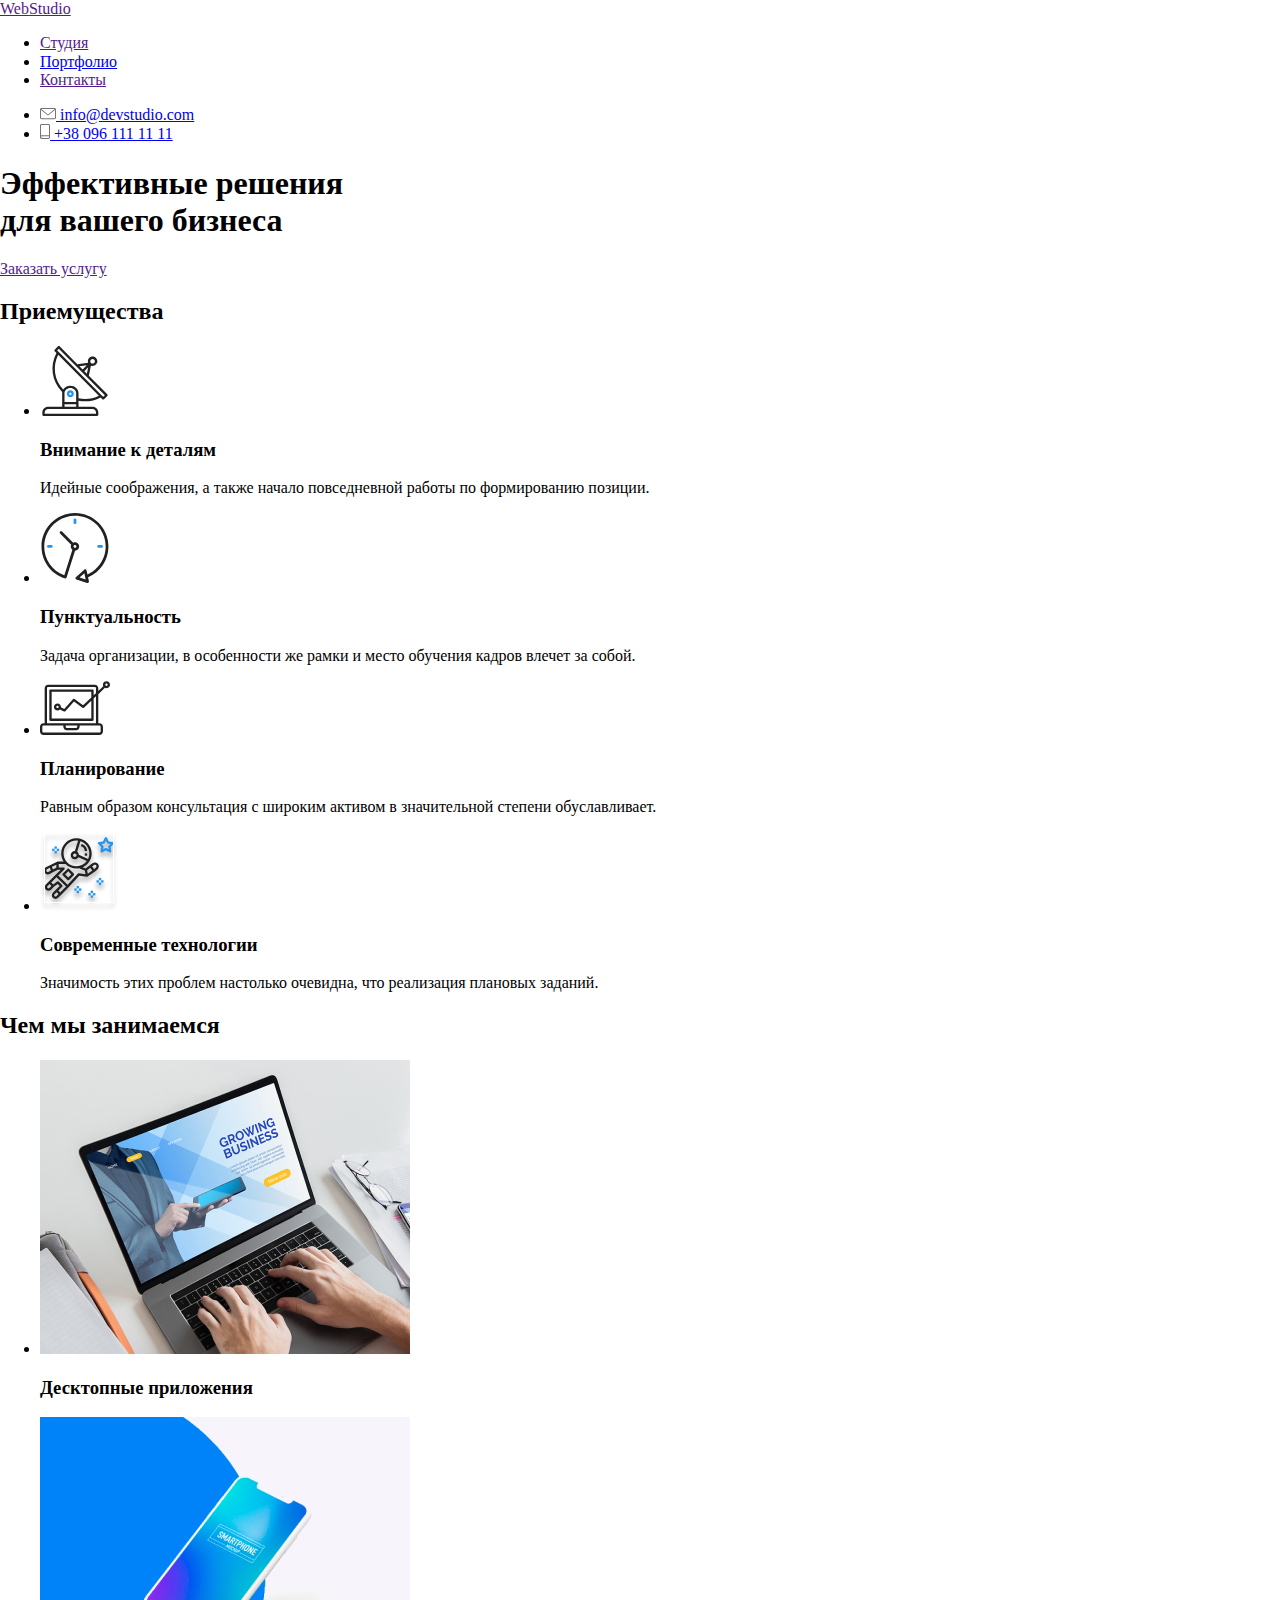
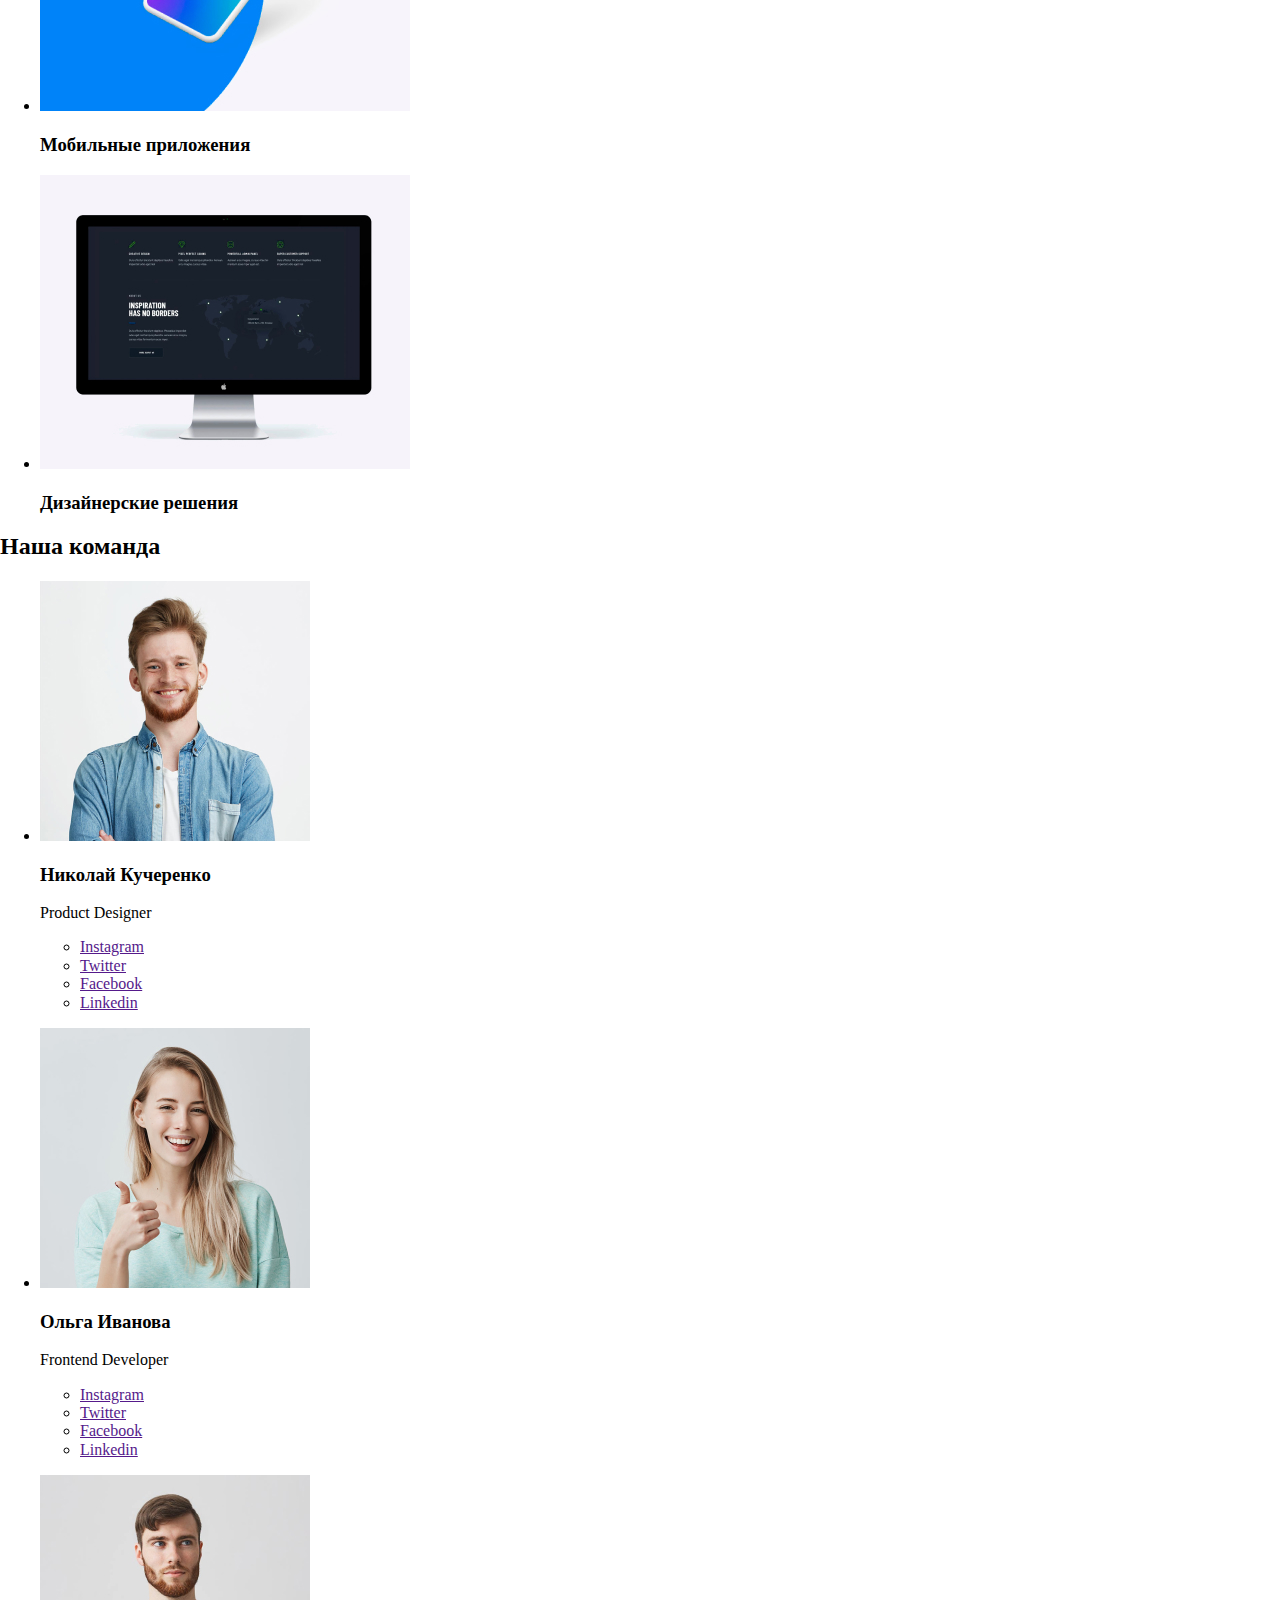
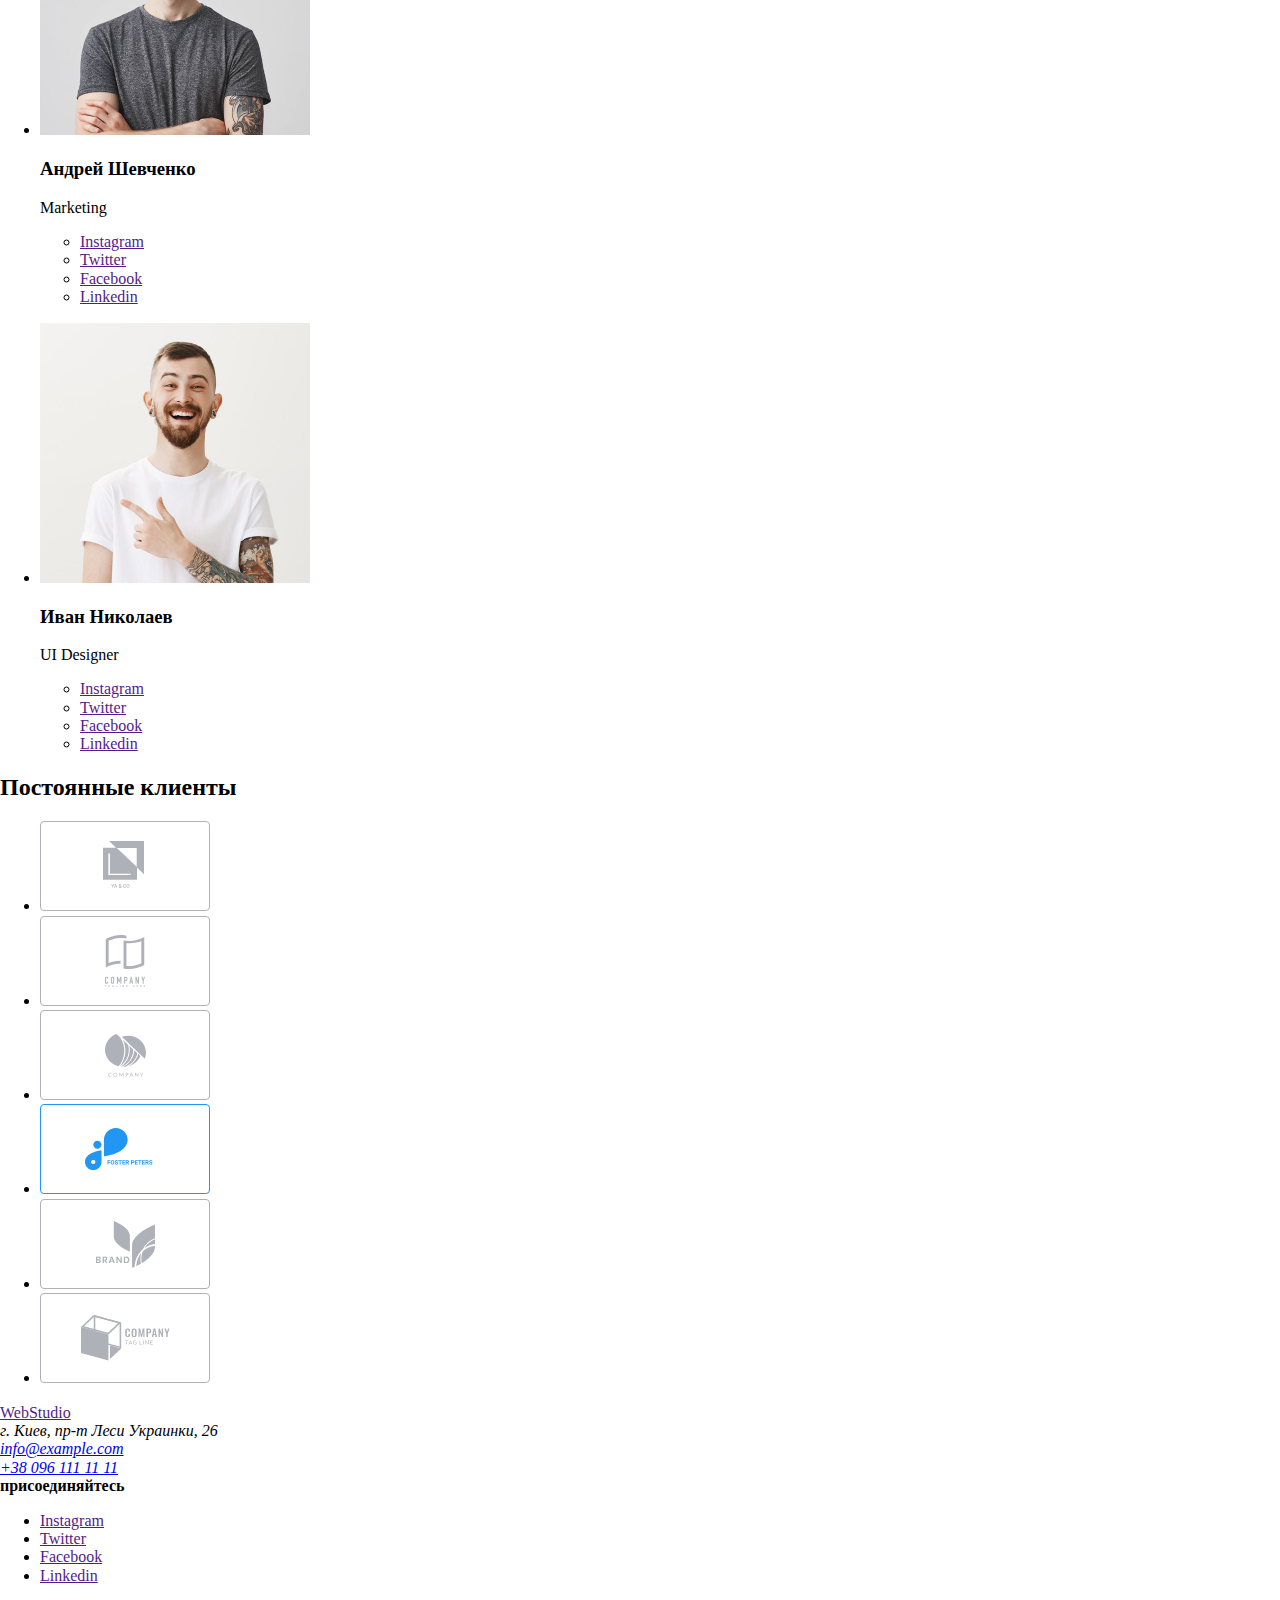
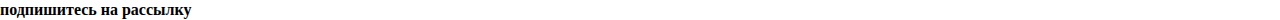
==== index.html @ ff3a62cb "added color text to site" ====
<!DOCTYPE html>
<html lang="ru">
  <head>
    <meta charset="UTF-8" />
    <meta name="viewport" content="width=device-width, initial-scale=1.0" />
    <title>Web Studio</title>
    <link rel="stylesheet" href="normalize.css" />
    <link rel="stylesheet" href="./css/style.css" />
  </head>
  <body>
    <!--hat-->
    <header>
      <nav>
        <a href="" class="logo link"
          ><span class="accent-logo">Web</span>Studio</a
        >
        <ul class="site-nav list">
          <li><a href="" class="link">Студия</a></li>
          <li><a href="./portfolio.html" class="link">Портфолио</a></li>
          <li><a href="" class="link">Контакты</a></li>
        </ul>
      </nav>
      <ul class="contacts list">
        <li>
          <a href="mailto:info@devstudio.com" class="link">
            <img src="./images/letter_grey.svg" alt="" /> info@devstudio.com
          </a>
        </li>
        <li>
          <a href="tel:+38-096-111-11-11" class="link">
            <img src="./images/tel_grey.svg" alt="" /> +38 096 111 11 11
          </a>
        </li>
      </ul>
    </header>
    <main>
      <!--hero-->
      <section>
        <h1>
          Эффективные решения <br />
          для вашего бизнеса
        </h1>
        <a href="">Заказать услугу</a>
      </section>
      <!--advantage-->
      <section class="section">
        <h2>Приемущества</h2>
        <ul class="advantage list">
          <li>
            <img src="./images/antenna.svg" alt="антена" />
            <h3 class="title">Внимание к деталям</h3>
            <p>
              Идейные соображения, а также начало повседневной работы по
              формированию позиции.
            </p>
          </li>
          <li>
            <img src="./images/clock.svg" alt="часы" />
            <h3 class="title">Пунктуальность</h3>
            <p>
              Задача организации, в особенности же рамки и место обучения кадров
              влечет за собой.
            </p>
          </li>
          <li>
            <img src="./images/diagram.svg" alt="диаграма" />
            <h3 class="title">Планирование</h3>
            <p>
              Равным образом консультация с широким активом в значительной
              степени обуславливает.
            </p>
          </li>
          <li>
            <img src="./images/astronaut.svg" alt="астронавт" />
            <h3 class="title">Современные технологии</h3>
            <p>
              Значимость этих проблем настолько очевидна, что реализация
              плановых заданий.
            </p>
          </li>
        </ul>
      </section>
      <!--services-->
      <section class="section">
        <h2 class="section-title">Чем мы занимаемся</h2>
        <ul class="services list">
          <li>
            <img
              src="./images/desktop_applications.jpg"
              alt="desktop applications"
              width="370"
            />
            <h3 class="title">Десктопные приложения</h3>
          </li>
          <li>
            <img
              src="./images/Mobile_applications.jpg"
              alt="mobile applications"
              width="370"
            />
            <h3 class="title">Мобильные приложения</h3>
          </li>
          <li>
            <img
              src="./images/Design_solutions.jpg"
              alt="design solutions"
              width="370"
            />
            <h3 class="title">Дизайнерские решения</h3>
          </li>
        </ul>
      </section>
      <!--our team-->
      <section class="seclion team">
        <h2 class="section-title">Наша команда</h2>
        <ul class="content list">
          <li>
            <img
              src="./images/Nikolay_Kucherenko.jpg"
              alt="Николай Кучеренко"
            />
            <h3 class="section-title">Николай Кучеренко</h3>
            <p>Product Designer</p>
            <ul>
              <li>
                <a href="" aria-label="Ссылка на Instagram ">Instagram</a>
              </li>
              <li><a href="" aria-label="Ссылка на Twitter ">Twitter</a></li>
              <li><a href="" aria-label="Ссылка на Facebook ">Facebook</a></li>
              <li><a href="" aria-label="Ссылка на Linkedin ">Linkedin</a></li>
            </ul>
          </li>
        </ul>
        <ul class="content list">
          <li>
            <img src="./images/Olga_Ivanova.jpg" alt="Ольга Иванова" />
            <h3 class="section-title">Ольга Иванова</h3>
            <p>Frontend Developer</p>
            <ul>
              <li>
                <a href="" aria-label="Ссылка на Instagram ">Instagram</a>
              </li>
              <li><a href="" aria-label="Ссылка на Twitter ">Twitter</a></li>
              <li><a href="" aria-label="Ссылка на Facebook ">Facebook</a></li>
              <li><a href="" aria-label="Ссылка на Linkedin ">Linkedin</a></li>
            </ul>
          </li>
        </ul>
        <ul class="content list">
          <li>
            <img src="./images/Andrey_Shevchenko.jpg" alt="Андрей Шевченко" />
            <h3 class="section-title">Андрей Шевченко</h3>
            <p>Marketing</p>
            <ul>
              <li>
                <a href="" aria-label="Ссылка на Instagram ">Instagram</a>
              </li>
              <li><a href="" aria-label="Ссылка на Twitter ">Twitter</a></li>
              <li><a href="" aria-label="Ссылка на Facebook ">Facebook</a></li>
              <li><a href="" aria-label="Ссылка на Linkedin ">Linkedin</a></li>
            </ul>
          </li>
        </ul>
        <ul class="content list">
          <li>
            <img src="./images/Ivan_Nikolaev.jpg" alt="Иван Николаев" />
            <h3 class="section-title">Иван Николаев</h3>
            <p>UI Designer</p>
            <ul>
              <li>
                <a href="" aria-label="Ссылка на Instagram ">Instagram</a>
              </li>
              <li><a href="" aria-label="Ссылка на Twitter ">Twitter</a></li>
              <li><a href="" aria-label="Ссылка на Facebook ">Facebook</a></li>
              <li><a href="" aria-label="Ссылка на Linkedin ">Linkedin</a></li>
            </ul>
          </li>
        </ul>
      </section>
      <!--customers-->
      <section>
        <h2 class="section-title">Постоянные клиенты</h2>
        <ul class="list">
          <li>
            <a href=""><img src="./images/Client_1.svg" alt="клиент 1" /></a>
          </li>
          <li>
            <a href=""><img src="./images/Client_2.svg" alt="клиент 2" /></a>
          </li>
          <li>
            <a href=""><img src="./images/Client_3.svg" alt="клиент 3" /></a>
          </li>
          <li>
            <a href=""><img src="./images/Client_4.svg" alt="клиент 4" /></a>
          </li>
          <li>
            <a href=""><img src="./images/Client_5.svg" alt="клиент 5" /></a>
          </li>
          <li>
            <a href=""><img src="./images/Client_6.svg" alt="клиент 6" /></a>
          </li>
        </ul>
      </section>
    </main>
    <!--footer-->
    <footer>
      <div>
        <a href="" class="logo-fuoter link"
          ><span class="accent-logo">Web</span>Studio</a
        >
        <address>
          г. Киев, пр-т Леси Украинки, 26 <br />
          <a href="mailto:info@example.com" class="address link"
            >info@example.com</a
          >
          <br />
          <a href="tel:+38-096-111-11-11" class="address link"
            >+38 096 111 11 11</a
          >
        </address>
      </div>
      <div>
        <b class="title">присоединяйтесь</b>
        <ul>
          <li><a href="" aria-label="Ссылка на Instagram ">Instagram</a></li>
          <li><a href="" aria-label="Ссылка на Twitter ">Twitter</a></li>
          <li><a href="" aria-label="Ссылка на Facebook ">Facebook</a></li>
          <li><a href="" aria-label="Ссылка на Linkedin ">Linkedin</a></li>
        </ul>
      </div>
      <div>
        <b class="title">подпишитесь на рассылку</b>
      </div>
    </footer>
  </body>
</html>
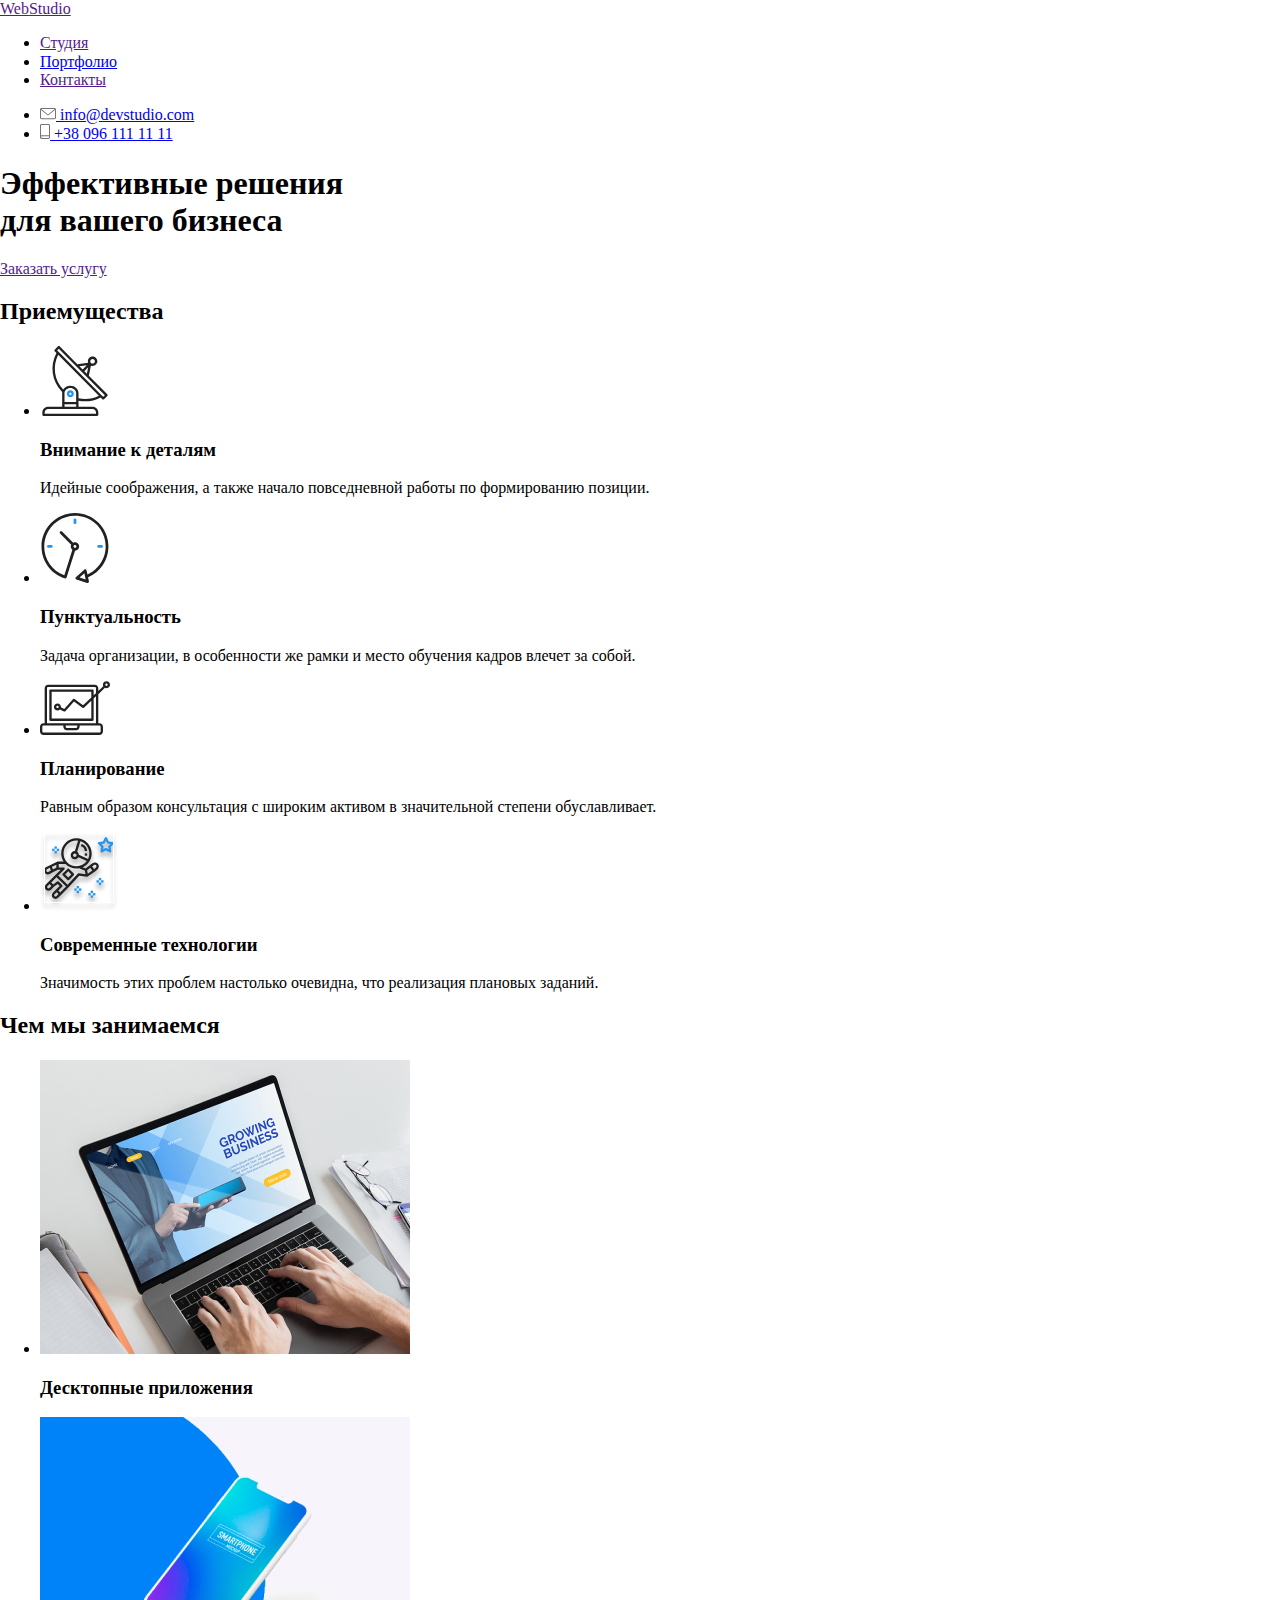
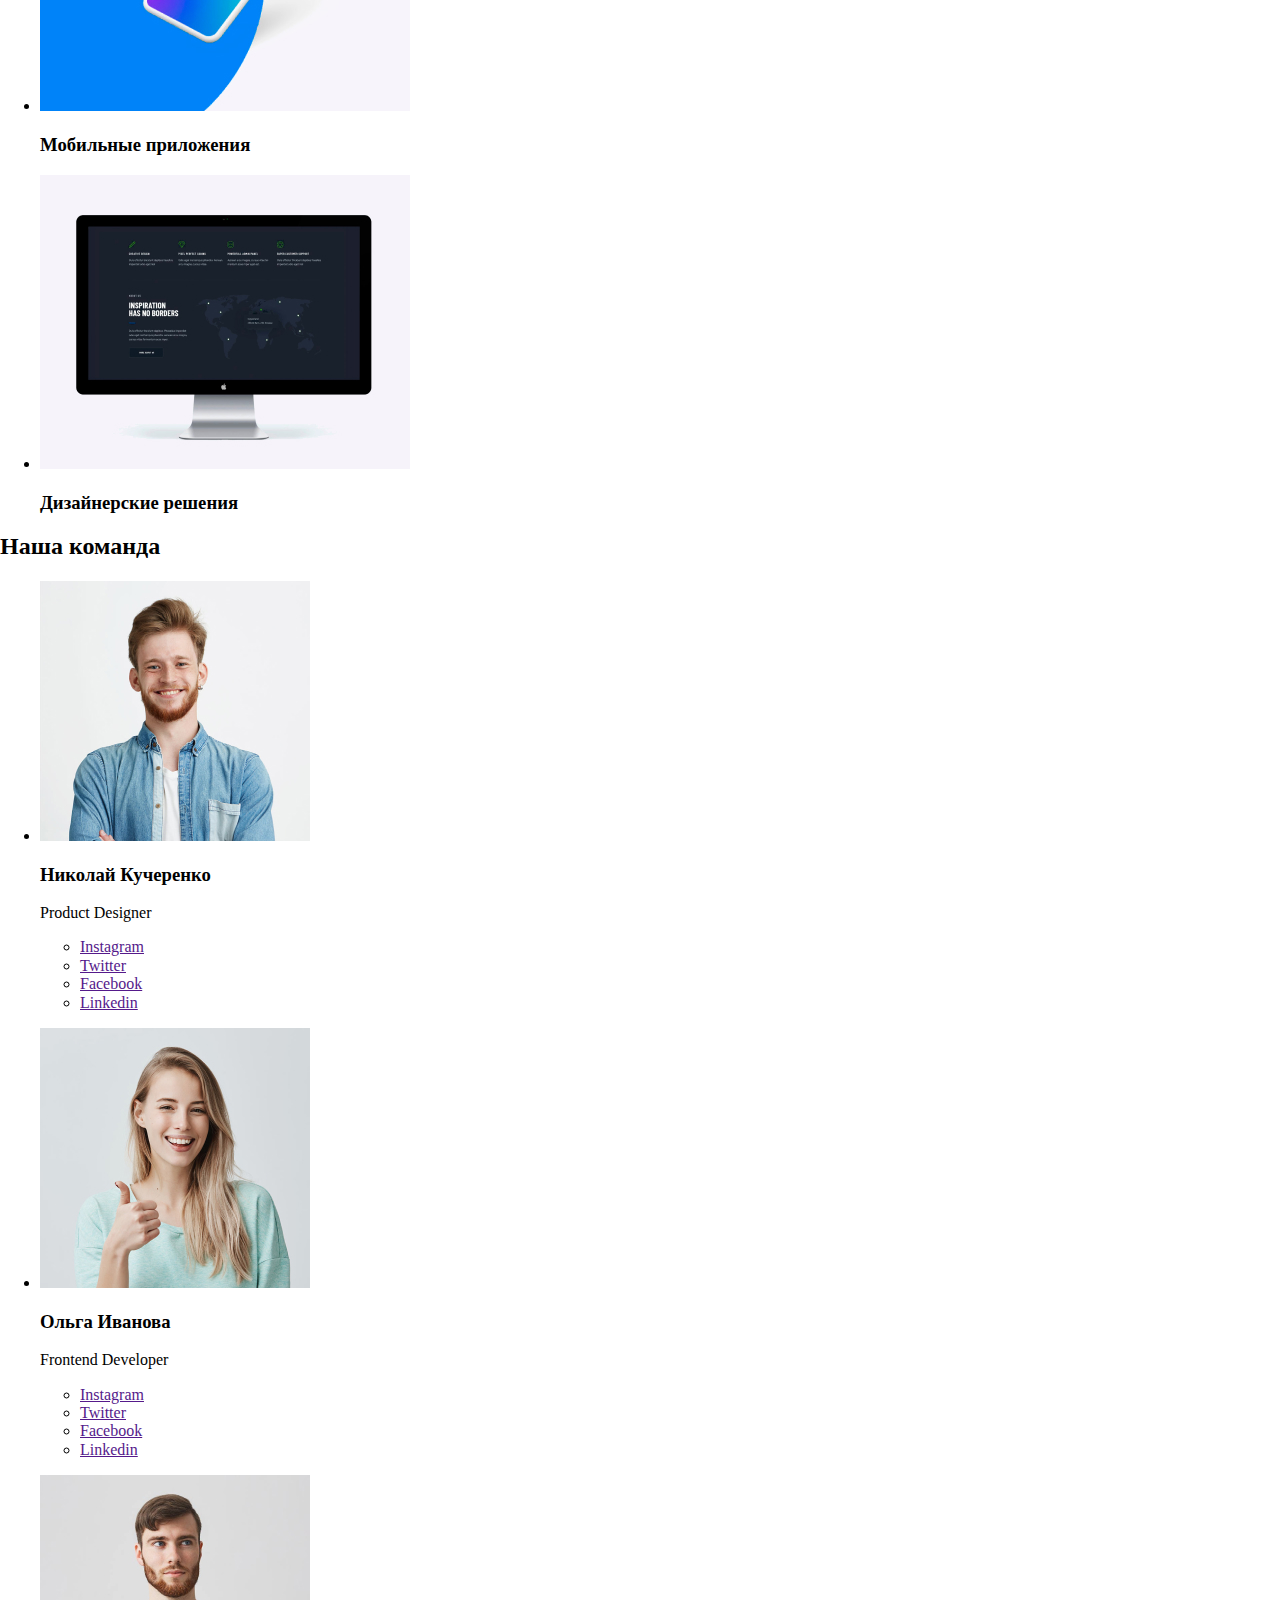
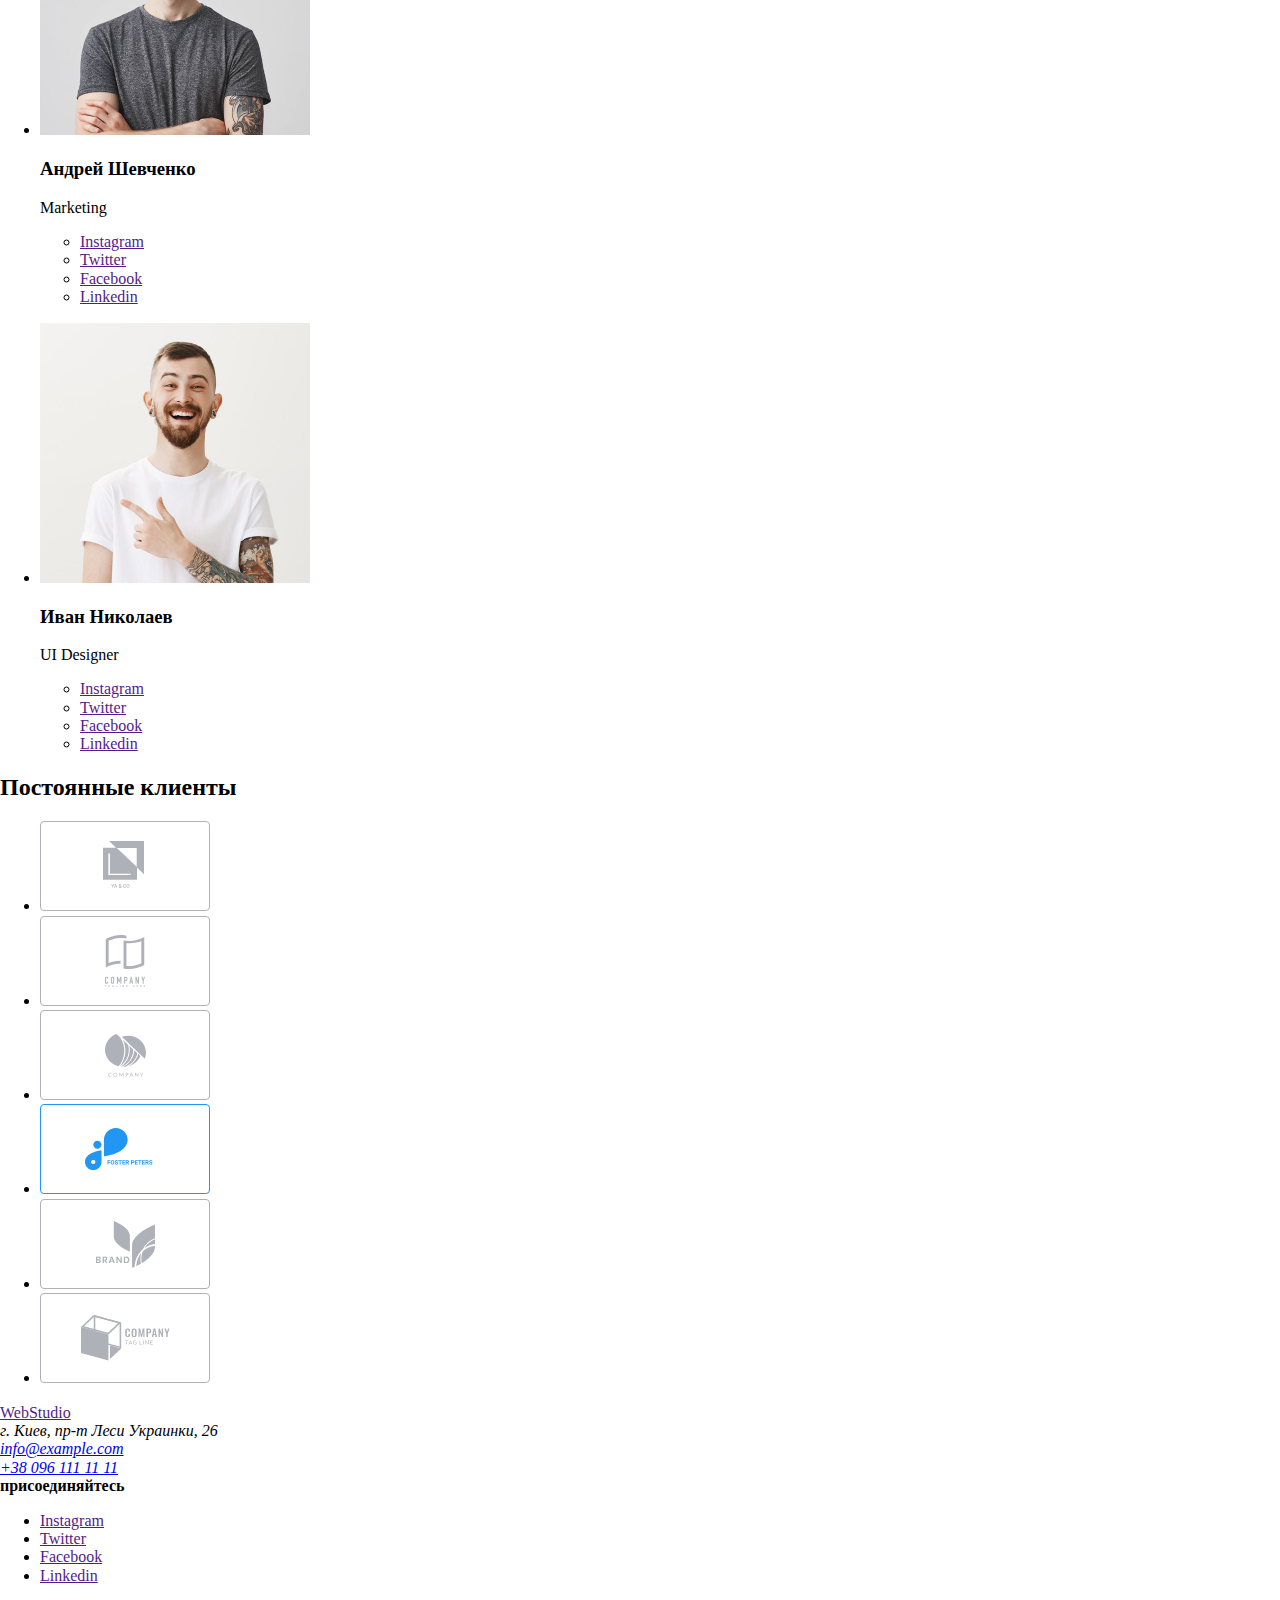
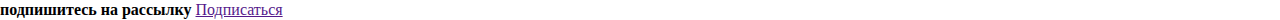
==== commit 891f2ae3: "connected fonts, styling hero, added style of button" ====
--- a/index.html
+++ b/index.html
@@ -4,6 +4,10 @@
     <meta charset="UTF-8" />
     <meta name="viewport" content="width=device-width, initial-scale=1.0" />
     <title>Web Studio</title>
+    <link
+      href="https://fonts.googleapis.com/css2?family=Raleway:wght@700&family=Roboto:wght@400;500;700&display=swap"
+      rel="stylesheet"
+    />
     <link rel="stylesheet" href="normalize.css" />
     <link rel="stylesheet" href="./css/style.css" />
   </head>
@@ -35,12 +39,12 @@
     </header>
     <main>
       <!--hero-->
-      <section>
-        <h1>
+      <section class="section hero">
+        <h1 class="section-title">
           Эффективные решения <br />
           для вашего бизнеса
         </h1>
-        <a href="">Заказать услугу</a>
+        <a href="" class="button">Заказать услугу</a>
       </section>
       <!--advantage-->
       <section class="section">
@@ -205,7 +209,7 @@
     <!--footer-->
     <footer>
       <div>
-        <a href="" class="logo-fuoter link"
+        <a href="" class="logo link"
           ><span class="accent-logo">Web</span>Studio</a
         >
         <address>
@@ -230,6 +234,7 @@
       </div>
       <div>
         <b class="title">подпишитесь на рассылку</b>
+        <a href="" class="button">Подписаться</a>
       </div>
     </footer>
   </body>
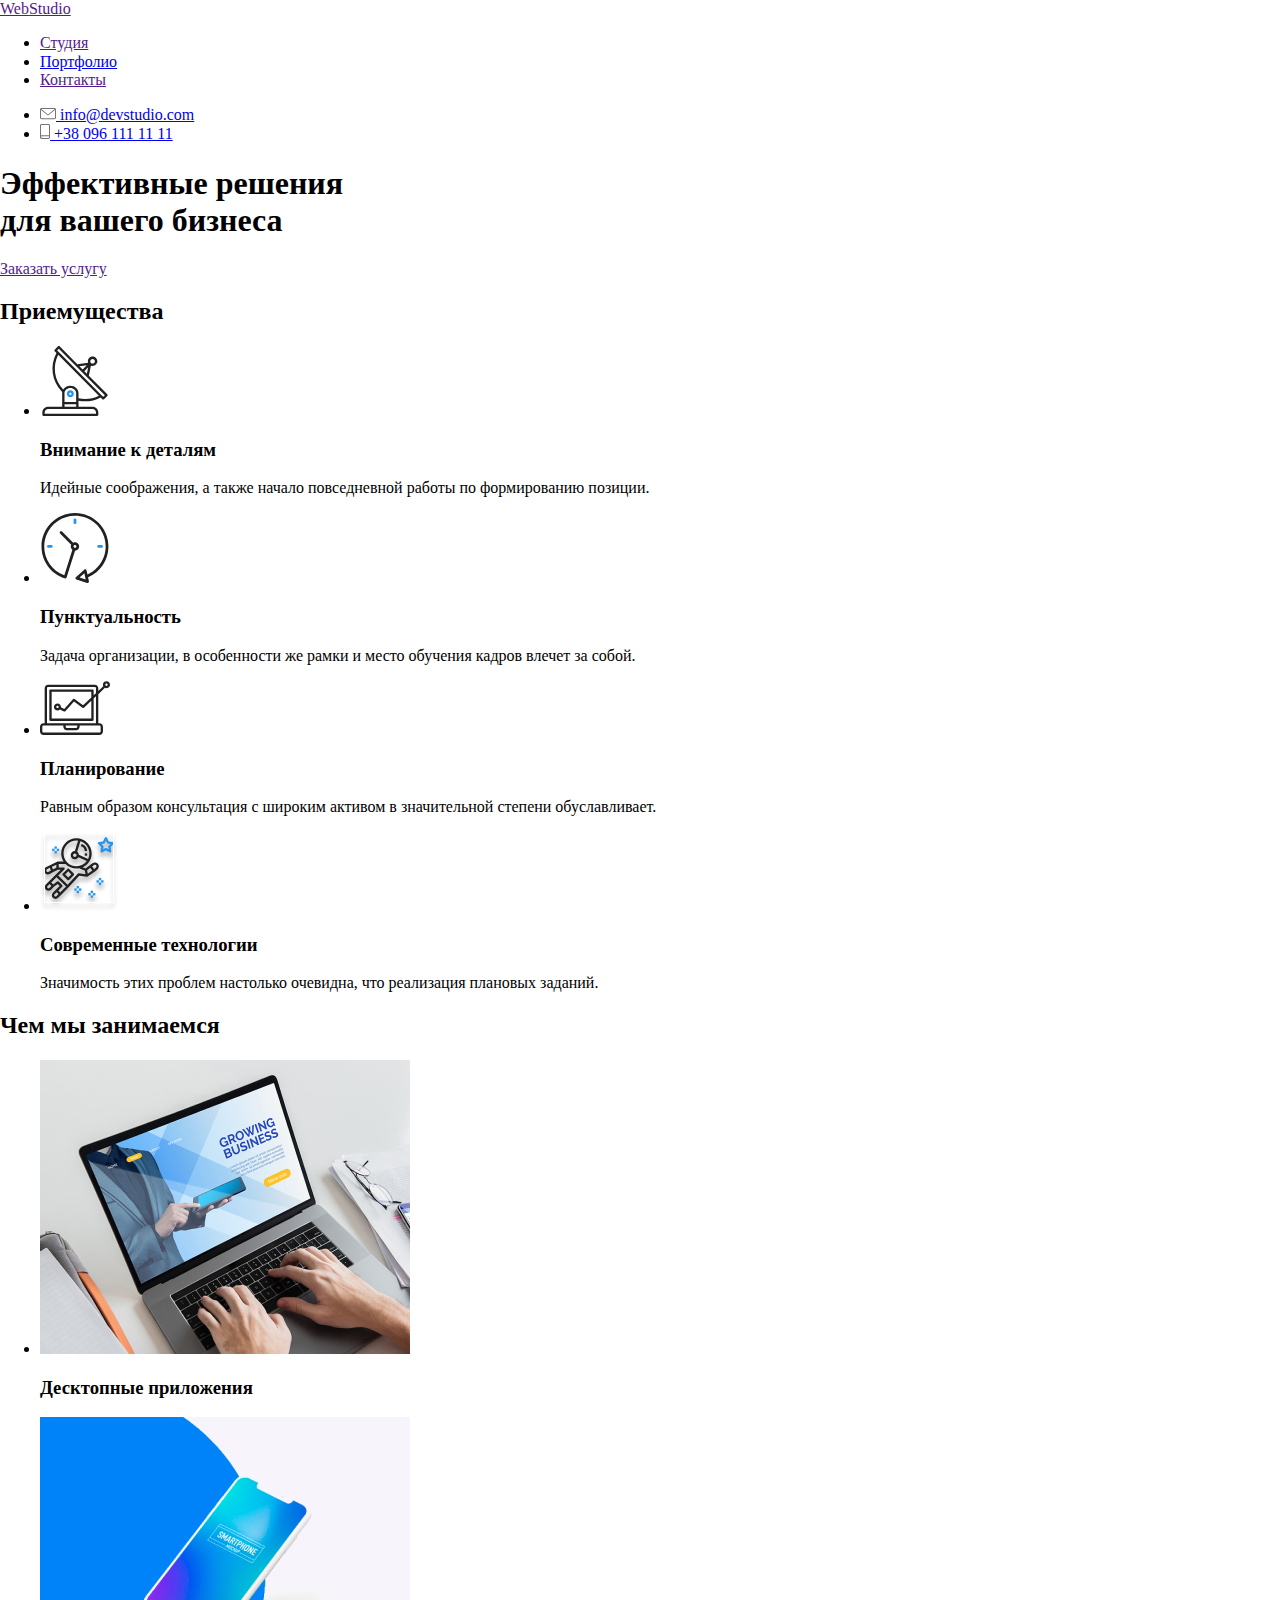
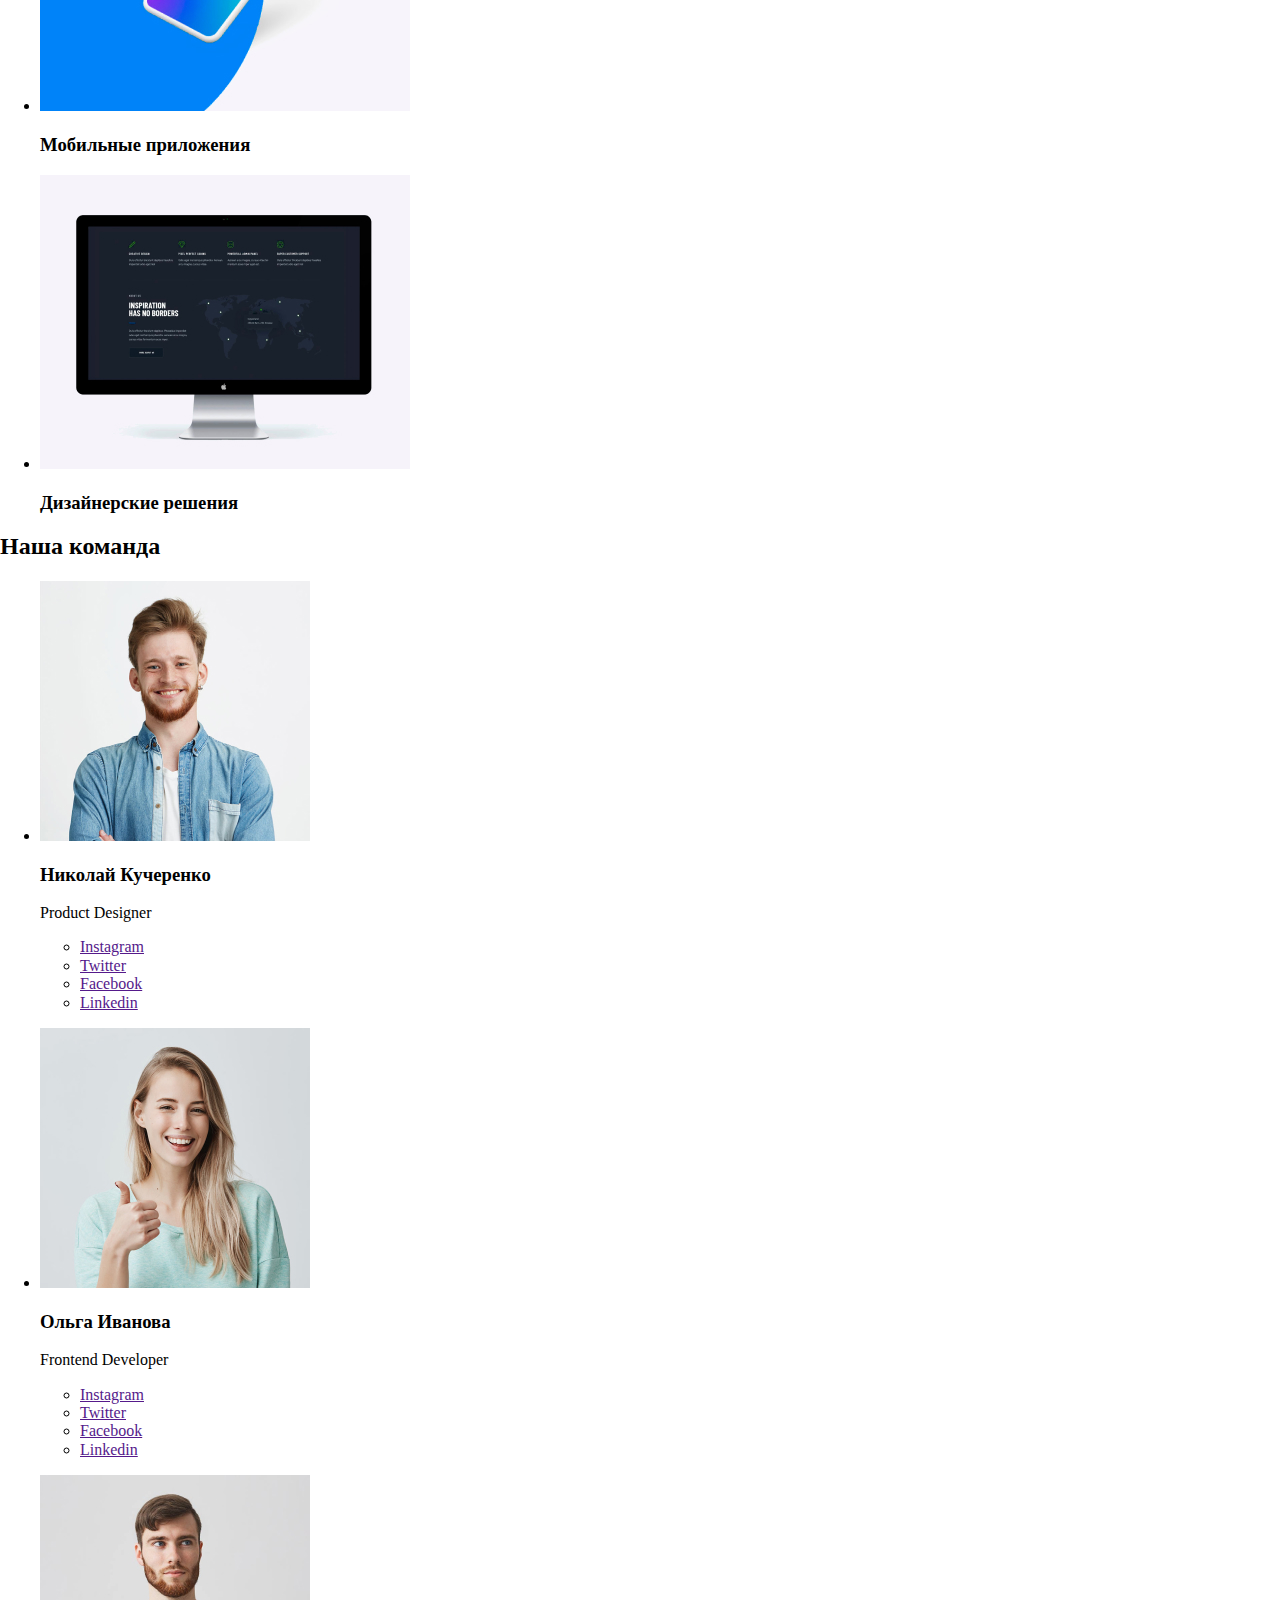
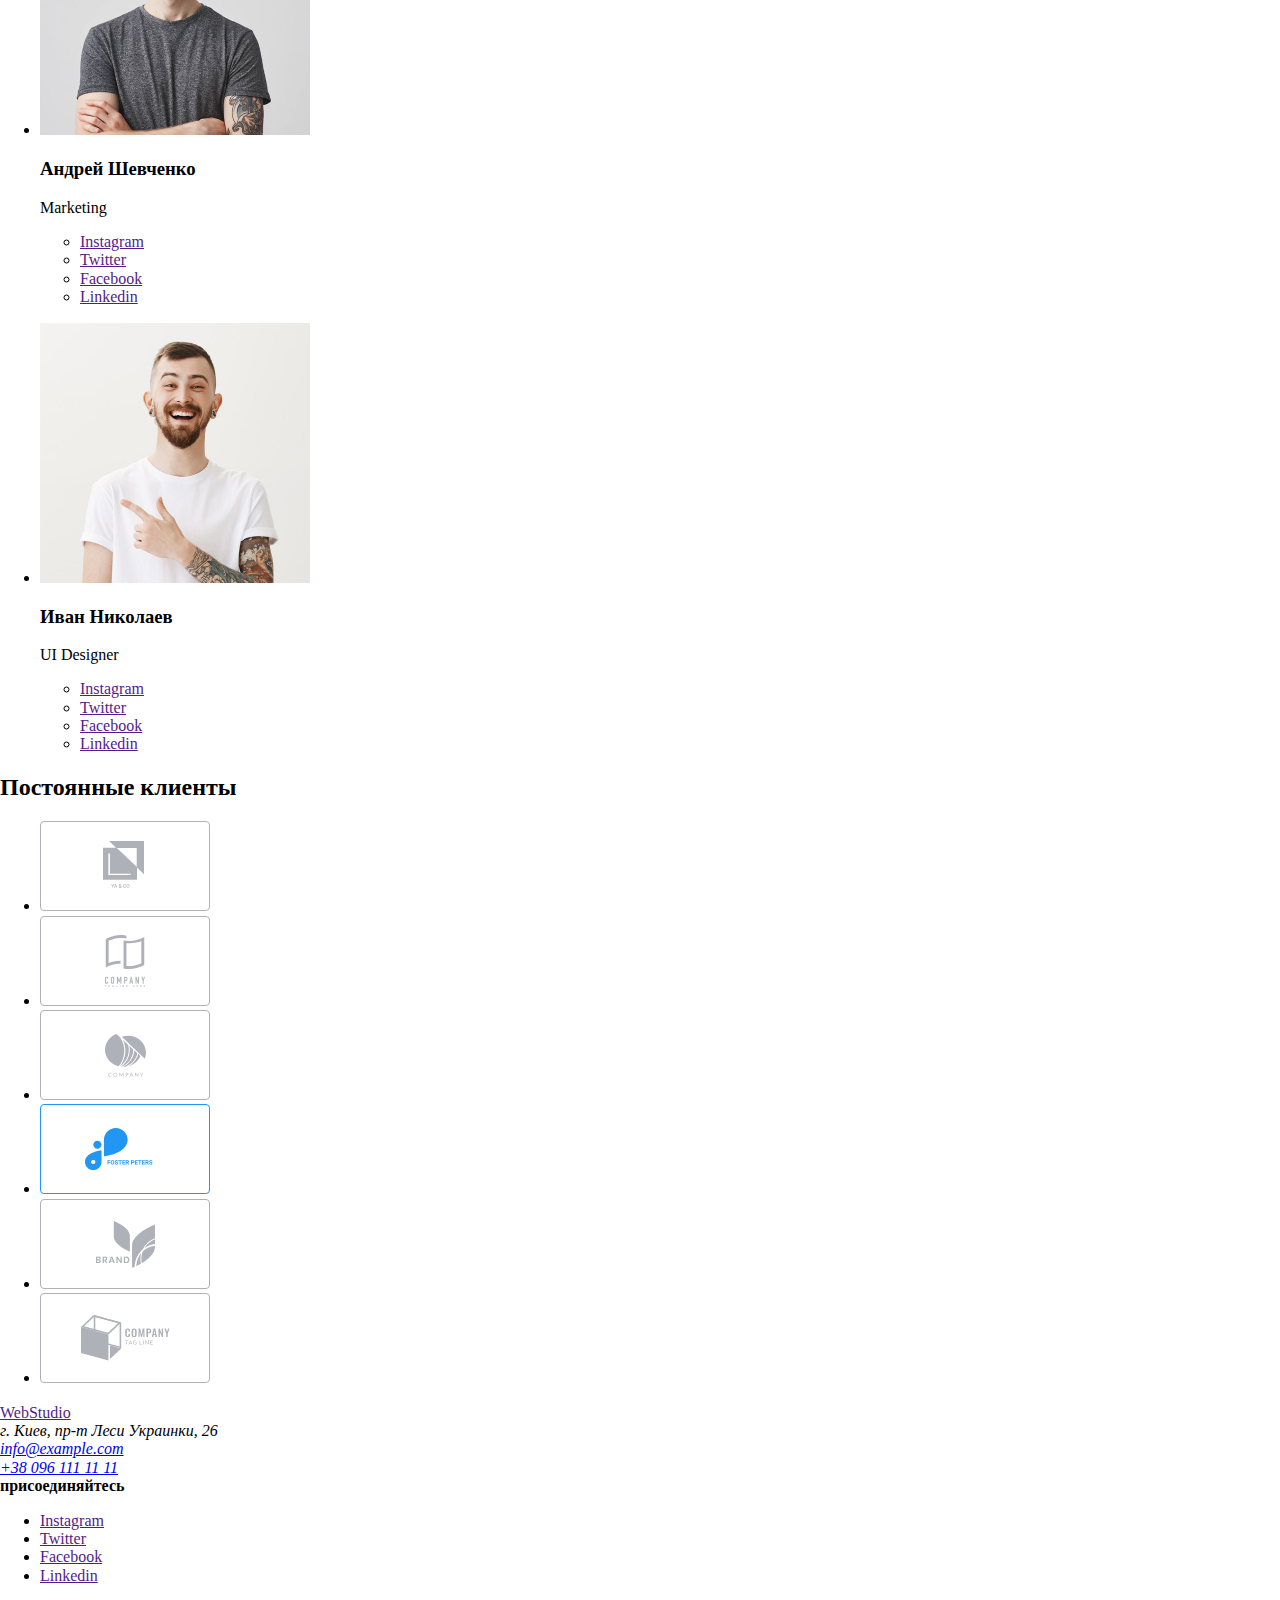
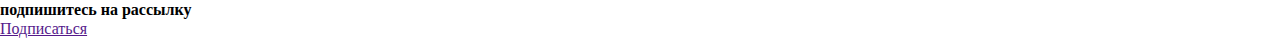
==== commit 86ab403b: "added  fonts of style for section:   services, our tem, footer,  united some style in body" ====
--- a/index.html
+++ b/index.html
@@ -5,7 +5,7 @@
     <meta name="viewport" content="width=device-width, initial-scale=1.0" />
     <title>Web Studio</title>
     <link
-      href="https://fonts.googleapis.com/css2?family=Raleway:wght@700&family=Roboto:wght@400;500;700&display=swap"
+      href="https://fonts.googleapis.com/css2?family=Raleway:wght@700&family=Roboto:wght@400;500;700;900&display=swap"
       rel="stylesheet"
     />
     <link rel="stylesheet" href="normalize.css" />
@@ -19,7 +19,7 @@
           ><span class="accent-logo">Web</span>Studio</a
         >
         <ul class="site-nav list">
-          <li><a href="" class="link">Студия</a></li>
+          <li><a href="" class="link current">Студия</a></li>
           <li><a href="./portfolio.html" class="link">Портфолио</a></li>
           <li><a href="" class="link">Контакты</a></li>
         </ul>
@@ -77,7 +77,7 @@
           <li>
             <img src="./images/astronaut.svg" alt="астронавт" />
             <h3 class="title">Современные технологии</h3>
-            <p>
+            <p class="text">
               Значимость этих проблем настолько очевидна, что реализация
               плановых заданий.
             </p>
@@ -123,8 +123,8 @@
               src="./images/Nikolay_Kucherenko.jpg"
               alt="Николай Кучеренко"
             />
-            <h3 class="section-title">Николай Кучеренко</h3>
-            <p>Product Designer</p>
+            <h3 class="title-lower">Николай Кучеренко</h3>
+            <p class="text">Product Designer</p>
             <ul>
               <li>
                 <a href="" aria-label="Ссылка на Instagram ">Instagram</a>
@@ -138,8 +138,8 @@
         <ul class="content list">
           <li>
             <img src="./images/Olga_Ivanova.jpg" alt="Ольга Иванова" />
-            <h3 class="section-title">Ольга Иванова</h3>
-            <p>Frontend Developer</p>
+            <h3 class="title-lower">Ольга Иванова</h3>
+            <p class="text">Frontend Developer</p>
             <ul>
               <li>
                 <a href="" aria-label="Ссылка на Instagram ">Instagram</a>
@@ -153,8 +153,8 @@
         <ul class="content list">
           <li>
             <img src="./images/Andrey_Shevchenko.jpg" alt="Андрей Шевченко" />
-            <h3 class="section-title">Андрей Шевченко</h3>
-            <p>Marketing</p>
+            <h3 class="title-lower">Андрей Шевченко</h3>
+            <p class="text">Marketing</p>
             <ul>
               <li>
                 <a href="" aria-label="Ссылка на Instagram ">Instagram</a>
@@ -168,8 +168,8 @@
         <ul class="content list">
           <li>
             <img src="./images/Ivan_Nikolaev.jpg" alt="Иван Николаев" />
-            <h3 class="section-title">Иван Николаев</h3>
-            <p>UI Designer</p>
+            <h3 class="title-lower">Иван Николаев</h3>
+            <p class="text">UI Designer</p>
             <ul>
               <li>
                 <a href="" aria-label="Ссылка на Instagram ">Instagram</a>
@@ -233,7 +233,7 @@
         </ul>
       </div>
       <div>
-        <b class="title">подпишитесь на рассылку</b>
+        <b class="title">подпишитесь на рассылку</b><br />
         <a href="" class="button">Подписаться</a>
       </div>
     </footer>
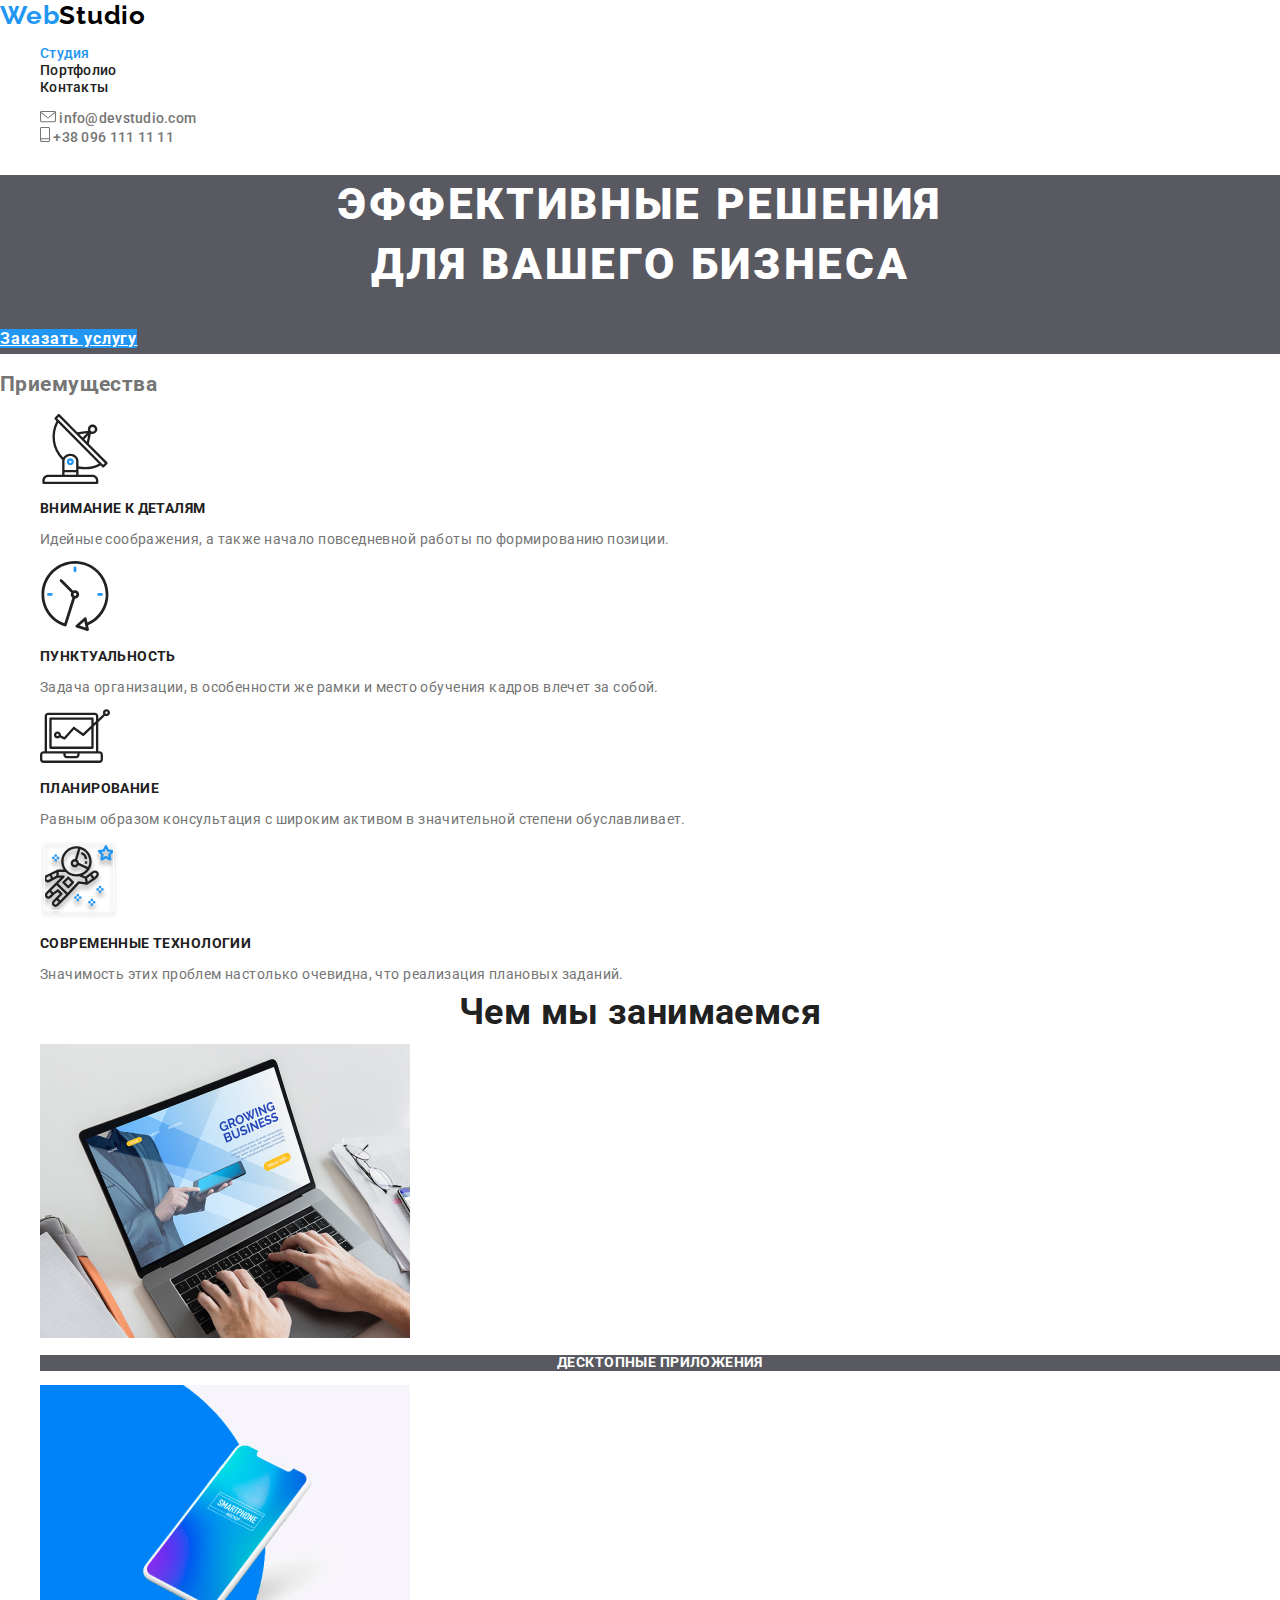
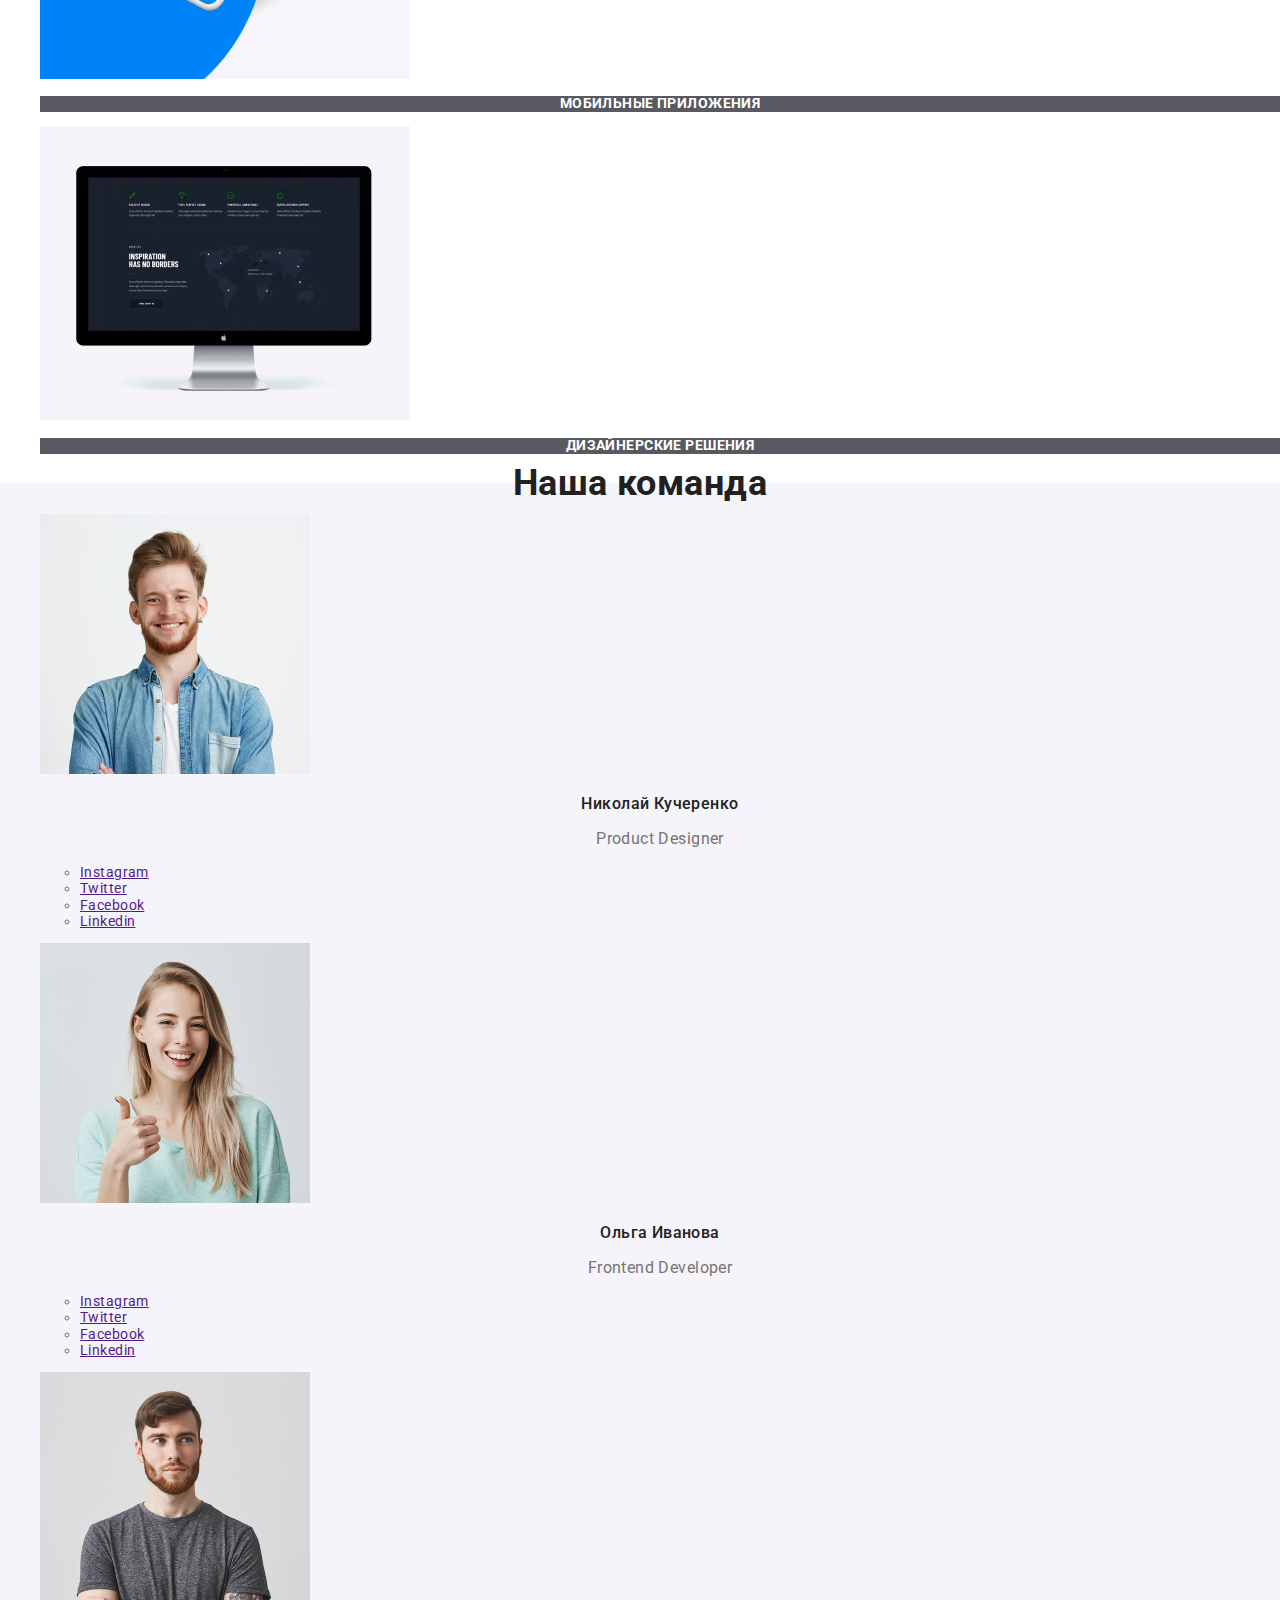
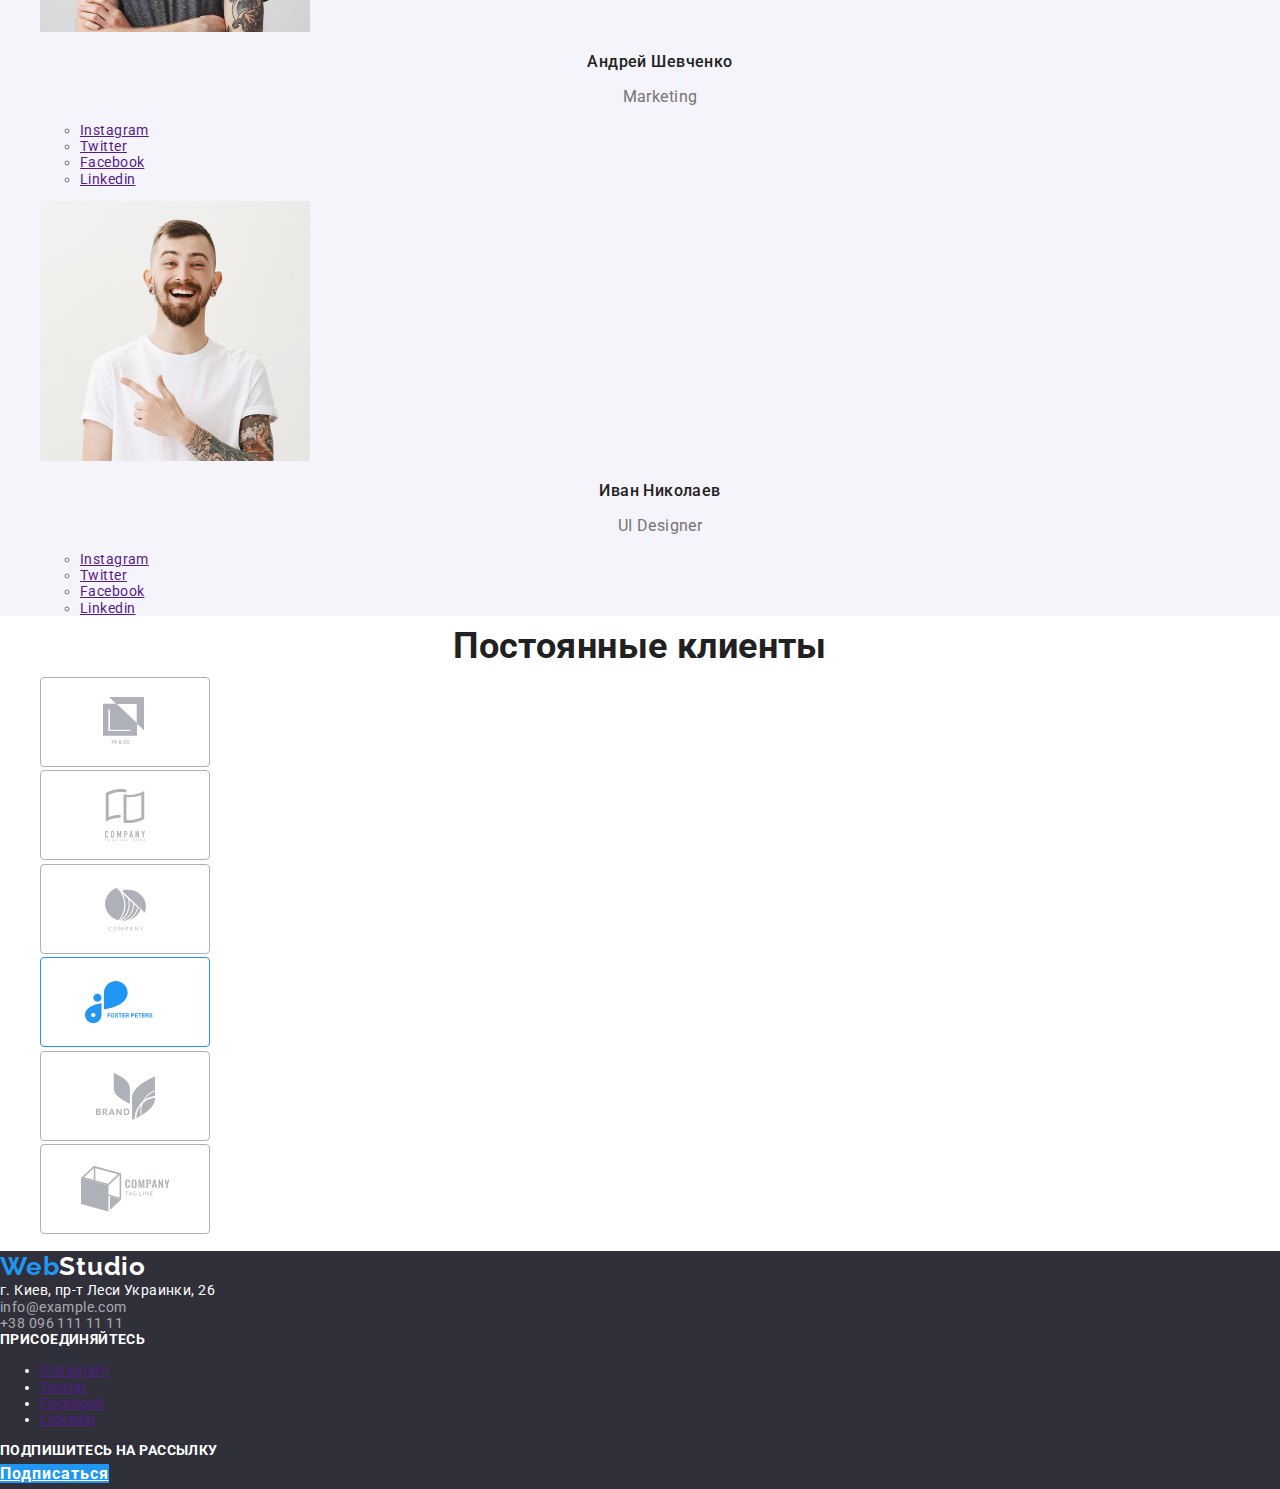
==== commit 1c672e64: "rename file CSS, added size for images" ====
--- a/index.html
+++ b/index.html
@@ -9,7 +9,7 @@
       rel="stylesheet"
     />
     <link rel="stylesheet" href="normalize.css" />
-    <link rel="stylesheet" href="./css/style.css" />
+    <link rel="stylesheet" href="./CSS/style.css" />
   </head>
   <body>
     <!--hat-->
@@ -122,6 +122,8 @@
             <img
               src="./images/Nikolay_Kucherenko.jpg"
               alt="Николай Кучеренко"
+              width="270px"
+              height="260px"
             />
             <h3 class="title-lower">Николай Кучеренко</h3>
             <p class="text">Product Designer</p>
@@ -137,7 +139,12 @@
         </ul>
         <ul class="content list">
           <li>
-            <img src="./images/Olga_Ivanova.jpg" alt="Ольга Иванова" />
+            <img
+              src="./images/Olga_Ivanova.jpg"
+              alt="Ольга Иванова"
+              width="270px"
+              height="260px"
+            />
             <h3 class="title-lower">Ольга Иванова</h3>
             <p class="text">Frontend Developer</p>
             <ul>
@@ -152,7 +159,12 @@
         </ul>
         <ul class="content list">
           <li>
-            <img src="./images/Andrey_Shevchenko.jpg" alt="Андрей Шевченко" />
+            <img
+              src="./images/Andrey_Shevchenko.jpg"
+              alt="Андрей Шевченко"
+              width="270px"
+              height="260px"
+            />
             <h3 class="title-lower">Андрей Шевченко</h3>
             <p class="text">Marketing</p>
             <ul>
@@ -167,7 +179,12 @@
         </ul>
         <ul class="content list">
           <li>
-            <img src="./images/Ivan_Nikolaev.jpg" alt="Иван Николаев" />
+            <img
+              src="./images/Ivan_Nikolaev.jpg"
+              alt="Иван Николаев"
+              width="270px"
+              height="260px"
+            />
             <h3 class="title-lower">Иван Николаев</h3>
             <p class="text">UI Designer</p>
             <ul>
--- a/CSS/style.css
+++ b/CSS/style.css
@@ -0,0 +1,179 @@
+:root {
+  --primery-text-color: #757575;
+  --title-text-color: #212121;
+  --secondery-title-text-color: #ffffff;
+  --accent-color: #2196f3;
+}
+body {
+  background-color: #fff;
+  color: var(--primery-text-color);
+  font-family: "Roboto", sans-serif;
+  letter-spacing: 0.03em;
+  font-size: 14px;
+  line-height: 1.17;
+}
+.list {
+  list-style: none;
+}
+a.link {
+  text-decoration: none;
+}
+/* site-nav */
+.logo {
+  color: #000000;
+  font-family: "Raleway", sans-serif;
+  font-weight: bold;
+  font-size: 26px;
+  line-height: 1.19;
+  /* identical to box height */
+
+  letter-spacing: 0.03em;
+}
+.accent-logo {
+  color: var(--accent-color);
+}
+.site-nav .link {
+  color: var(--title-text-color);
+  font-weight: 500;
+  font-size: 14px;
+  line-height: 1.14;
+  letter-spacing: 0.02em;
+}
+.site-nav .link:hover,
+.site-nav .link:focus {
+  color: var(--accent-color);
+}
+.site-nav .link.current {
+  color: var(--accent-color);
+}
+.contacts .link {
+  color: var(--primery-text-color);
+  font-weight: 500;
+  font-size: 14px;
+  line-height: 1.14;
+  letter-spacing: 0.02em;
+}
+.contacts .link:hover,
+.contacts:focus {
+  color: var(--accent-color);
+}
+/* main menu*/
+/* for h2 */
+.section-title {
+  color: var(--title-text-color);
+  font-weight: bold;
+  font-size: 36px;
+  line-height: 1.17px;
+  text-align: center;
+}
+/* for h3 */
+.title {
+  color: var(--title-text-color);
+  font-size: 14px;
+  line-height: 1.14;
+  text-transform: uppercase;
+}
+/* hero */
+.hero {
+  background: rgba(47, 48, 58, 0.8);
+}
+.hero .section-title {
+  color: var(--secondery-title-text-color);
+  font-weight: 900;
+  font-size: 44px;
+  line-height: 1.36;
+  text-align: center;
+  letter-spacing: 0.06em;
+  text-transform: uppercase;
+}
+/* button */
+.button {
+  color: var(--secondery-title-text-color);
+  background-color: var(--accent-color);
+  font-weight: bold;
+  font-size: 16px;
+  line-height: 1.88;
+  align-items: center;
+  text-align: center;
+  letter-spacing: 0.06em;
+}
+/* advantage */
+/* .advantage .title {
+  color: var(--title-text-color);
+  font-size: 14px;
+  line-height: 1.14;
+  text-transform: uppercase;
+}
+.advantage .text {
+  font-size: 14px;
+  line-height: 1.17;
+} */
+
+/* service */
+.services .title {
+  color: var(--secondery-title-text-color);
+  background: rgba(47, 48, 58, 0.8);
+  font-weight: bold;
+  font-size: 14px;
+  line-height: 1.14;
+  text-align: center;
+}
+
+/* seclion our team */
+.team {
+  background: #f5f4fa;
+}
+.title-lower {
+  font-weight: 500;
+  font-size: 16px;
+  line-height: 1.19;
+  text-align: center;
+  color: var(--title-text-color);
+}
+.content .text {
+  font-size: 16px;
+  line-height: 1.19;
+  text-align: center;
+}
+/* footer */
+footer {
+  color: var(--secondery-title-text-color);
+  background: #2f303a;
+}
+address {
+  font-style: normal;
+}
+footer .link {
+  color: var(--secondery-title-text-color);
+}
+footer .title {
+  color: var(--secondery-title-text-color);
+}
+.address.link {
+  color: rgba(255, 255, 255, 0.6);
+}
+/* portfolio */
+.button.filter {
+  color: var(--section-title-text-color);
+  background-color: #f5f4fa;
+}
+.card .link {
+  color: var(--title-text-color);
+  font-weight: bold;
+  font-size: 18px;
+  line-height: 2;
+  letter-spacing: 0.06em;
+}
+.text-title {
+  color: var(--primery-text-color);
+  font-size: 16px;
+  line-height: 1.88;
+  letter-spacing: 0.03em;
+}
+.text-accent {
+  background: rgba(33, 150, 243, 0.9);
+  color: var(--secondery-title-text-color);
+  font-size: 18px;
+  line-height: 1.56;
+  letter-spacing: 0.03em;
+}
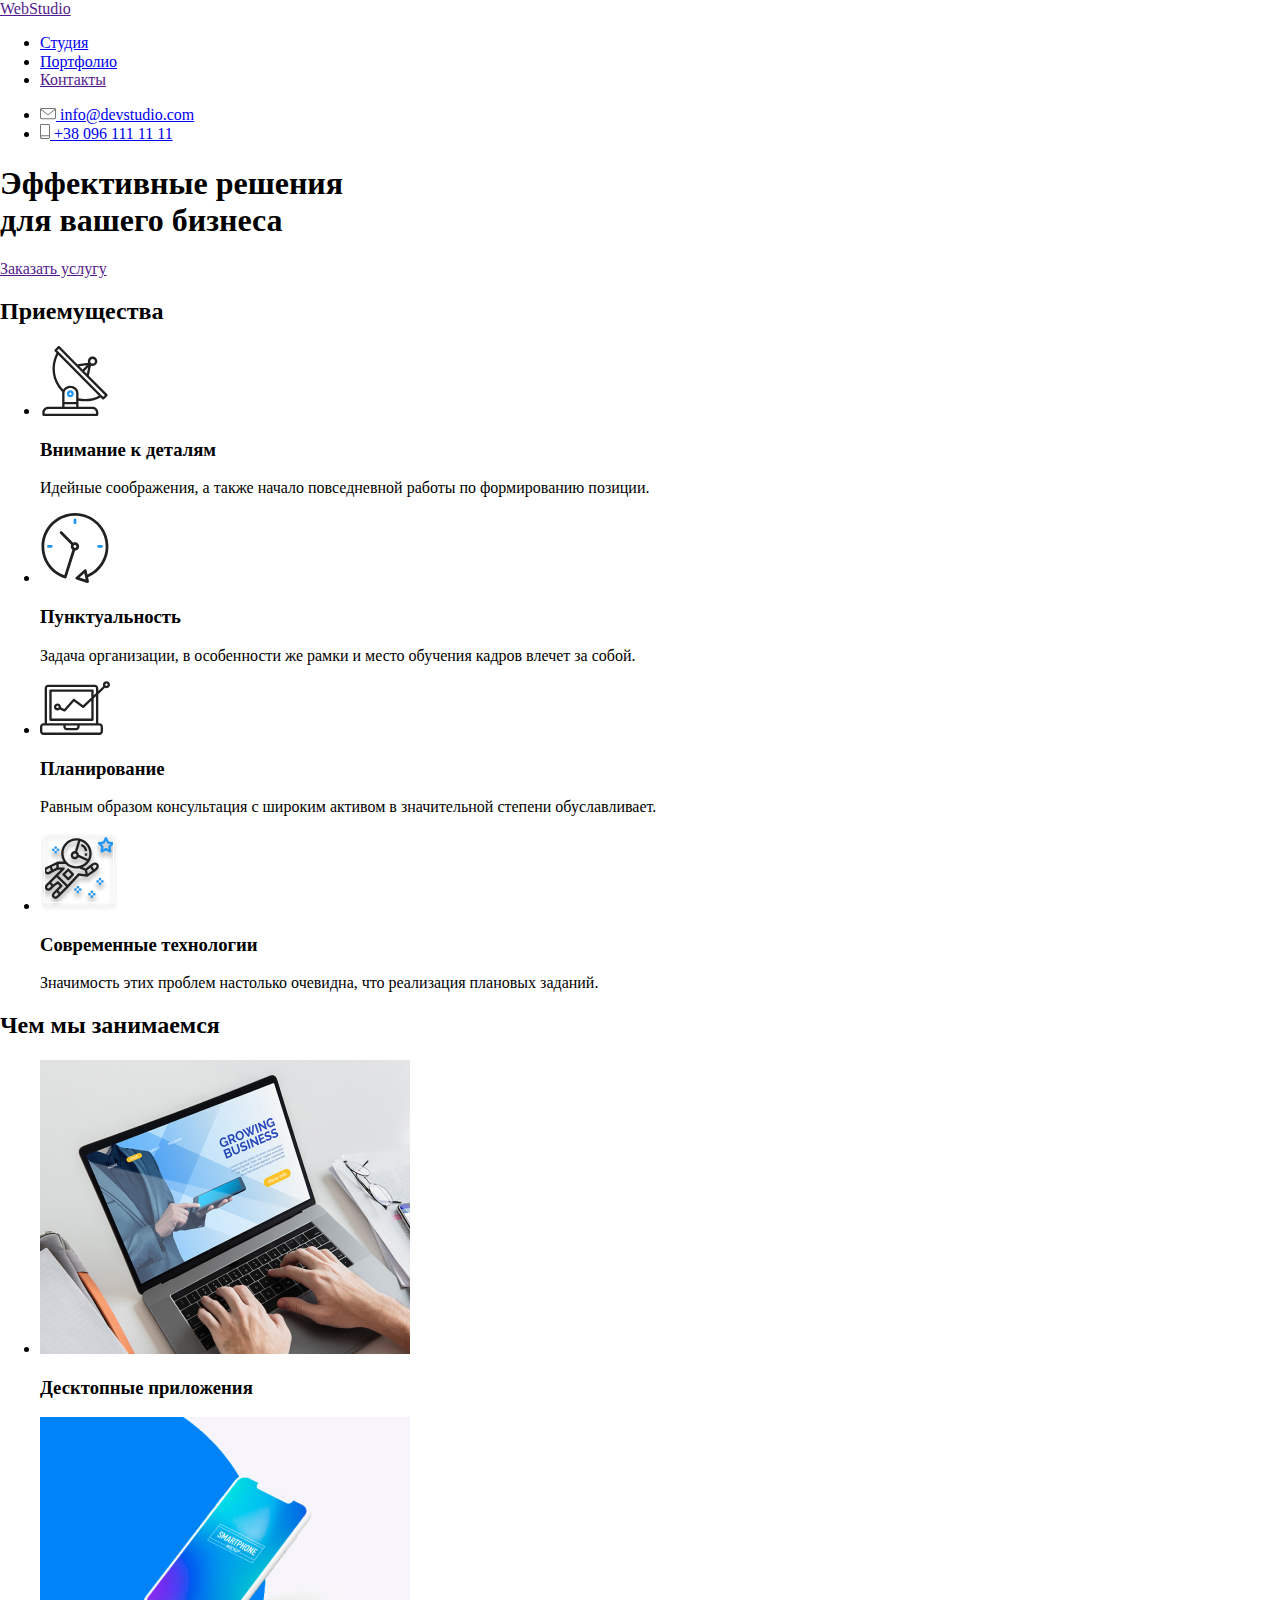
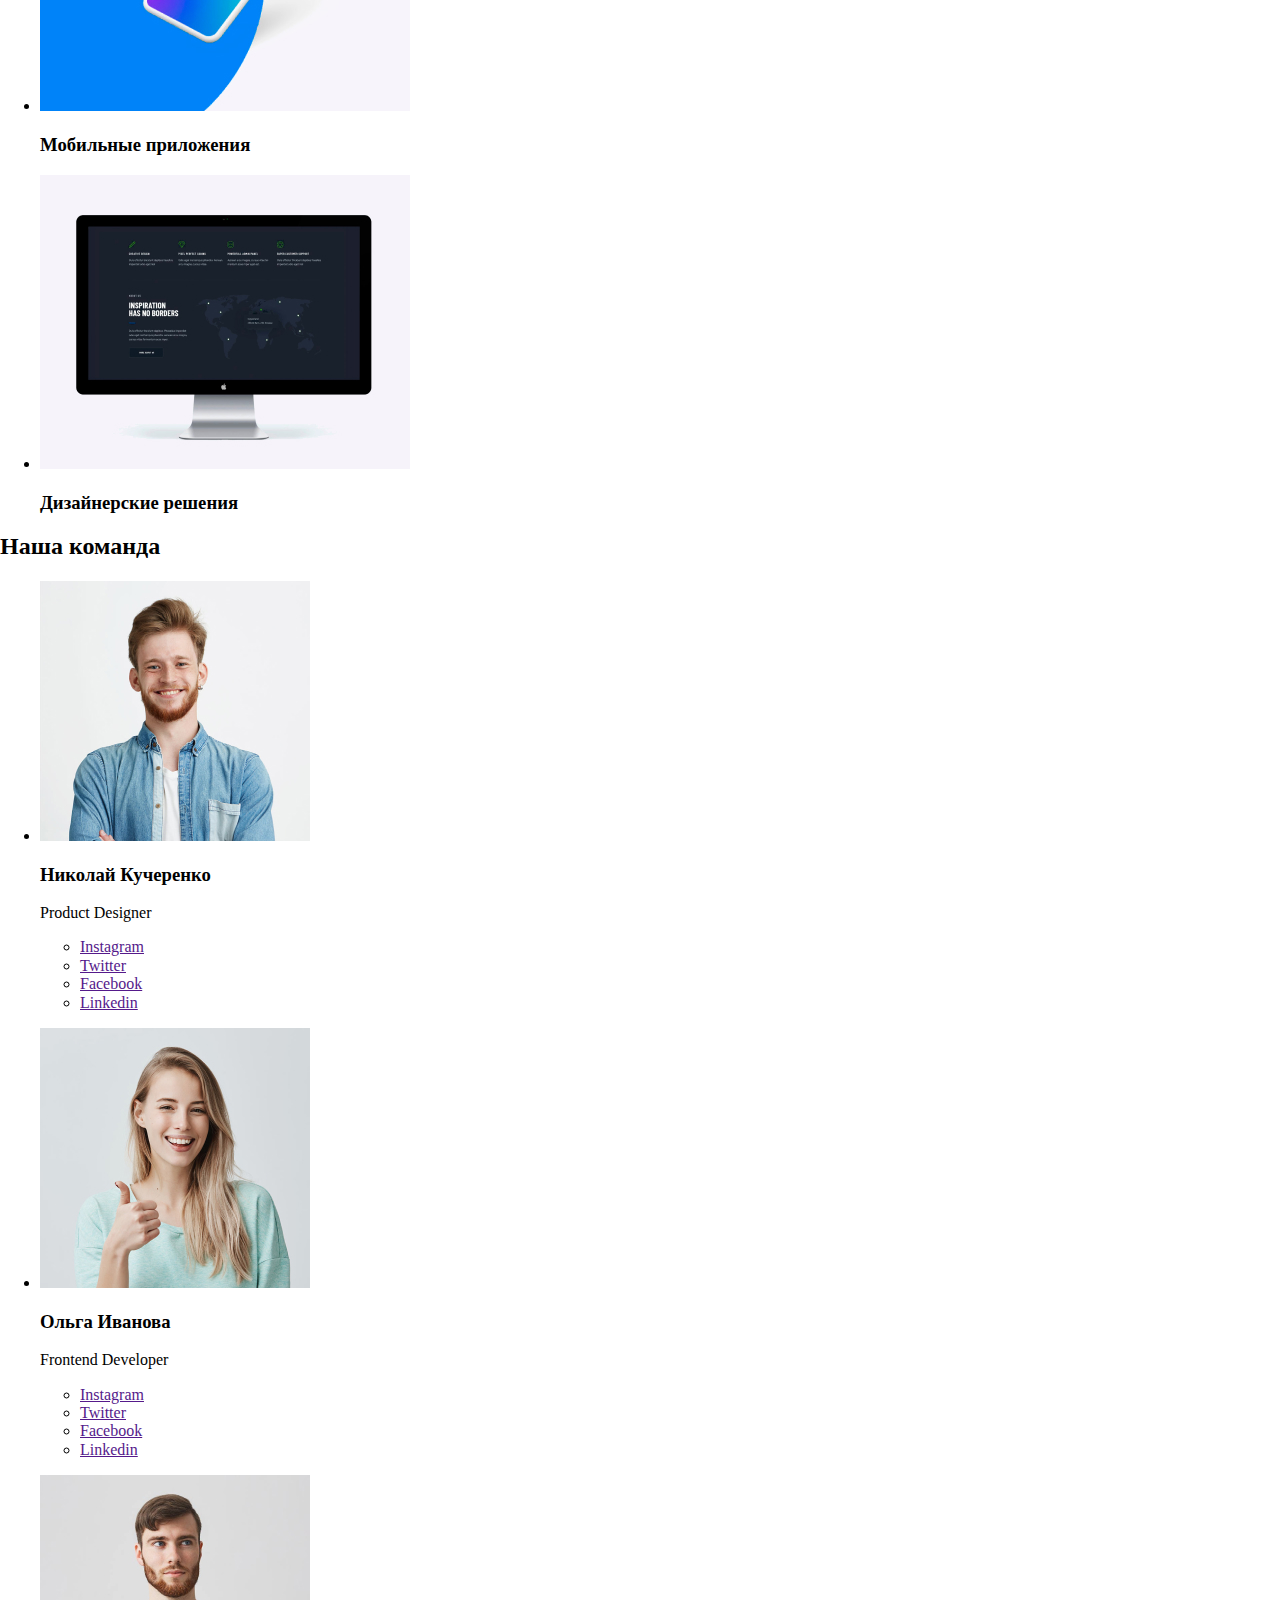
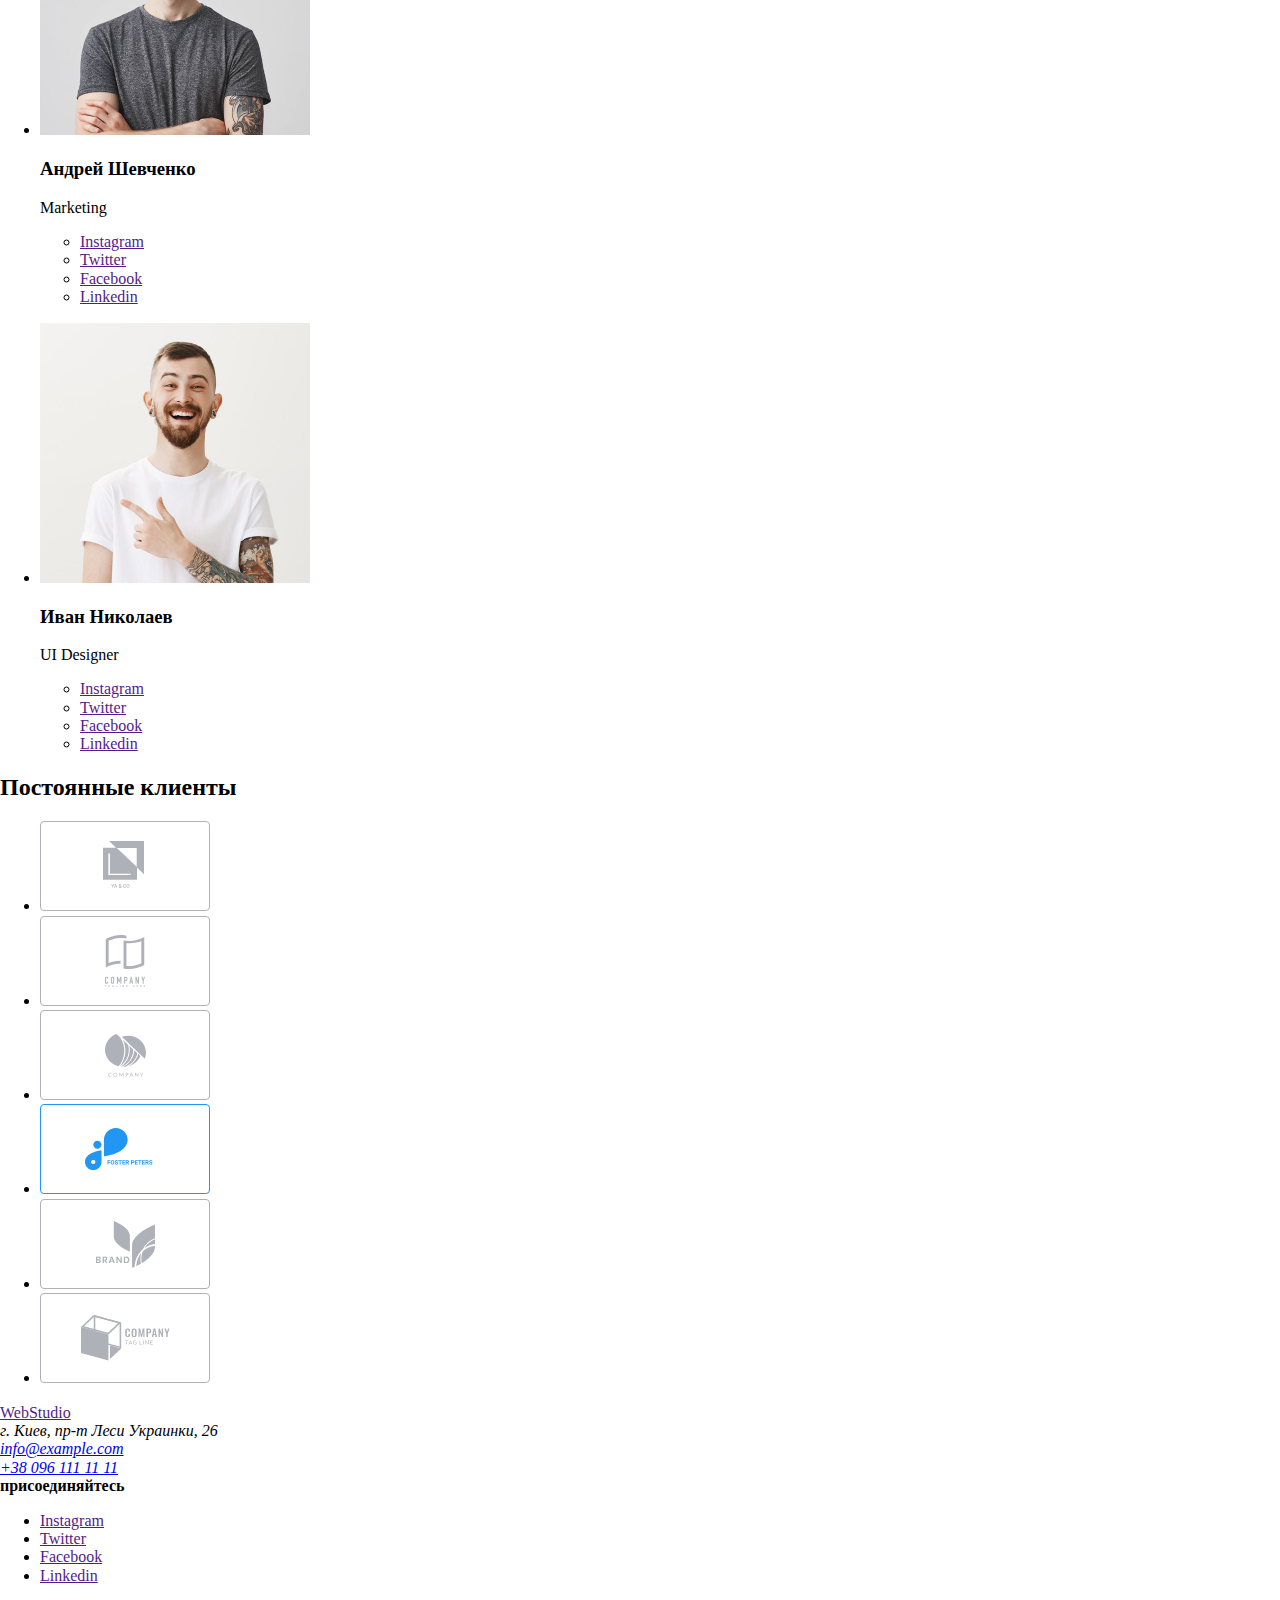
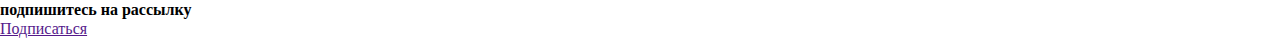
==== commit 3e329352: "test" ====
--- a/index.html
+++ b/index.html
@@ -9,7 +9,7 @@
       rel="stylesheet"
     />
     <link rel="stylesheet" href="normalize.css" />
-    <link rel="stylesheet" href="./CSS/style.css" />
+    <link rel="stylesheet" href="./css/style.css" />
   </head>
   <body>
     <!--hat-->
@@ -19,7 +19,7 @@
           ><span class="accent-logo">Web</span>Studio</a
         >
         <ul class="site-nav list">
-          <li><a href="" class="link current">Студия</a></li>
+          <li><a href="./index.html" class="link current">Студия</a></li>
           <li><a href="./portfolio.html" class="link">Портфолио</a></li>
           <li><a href="" class="link">Контакты</a></li>
         </ul>
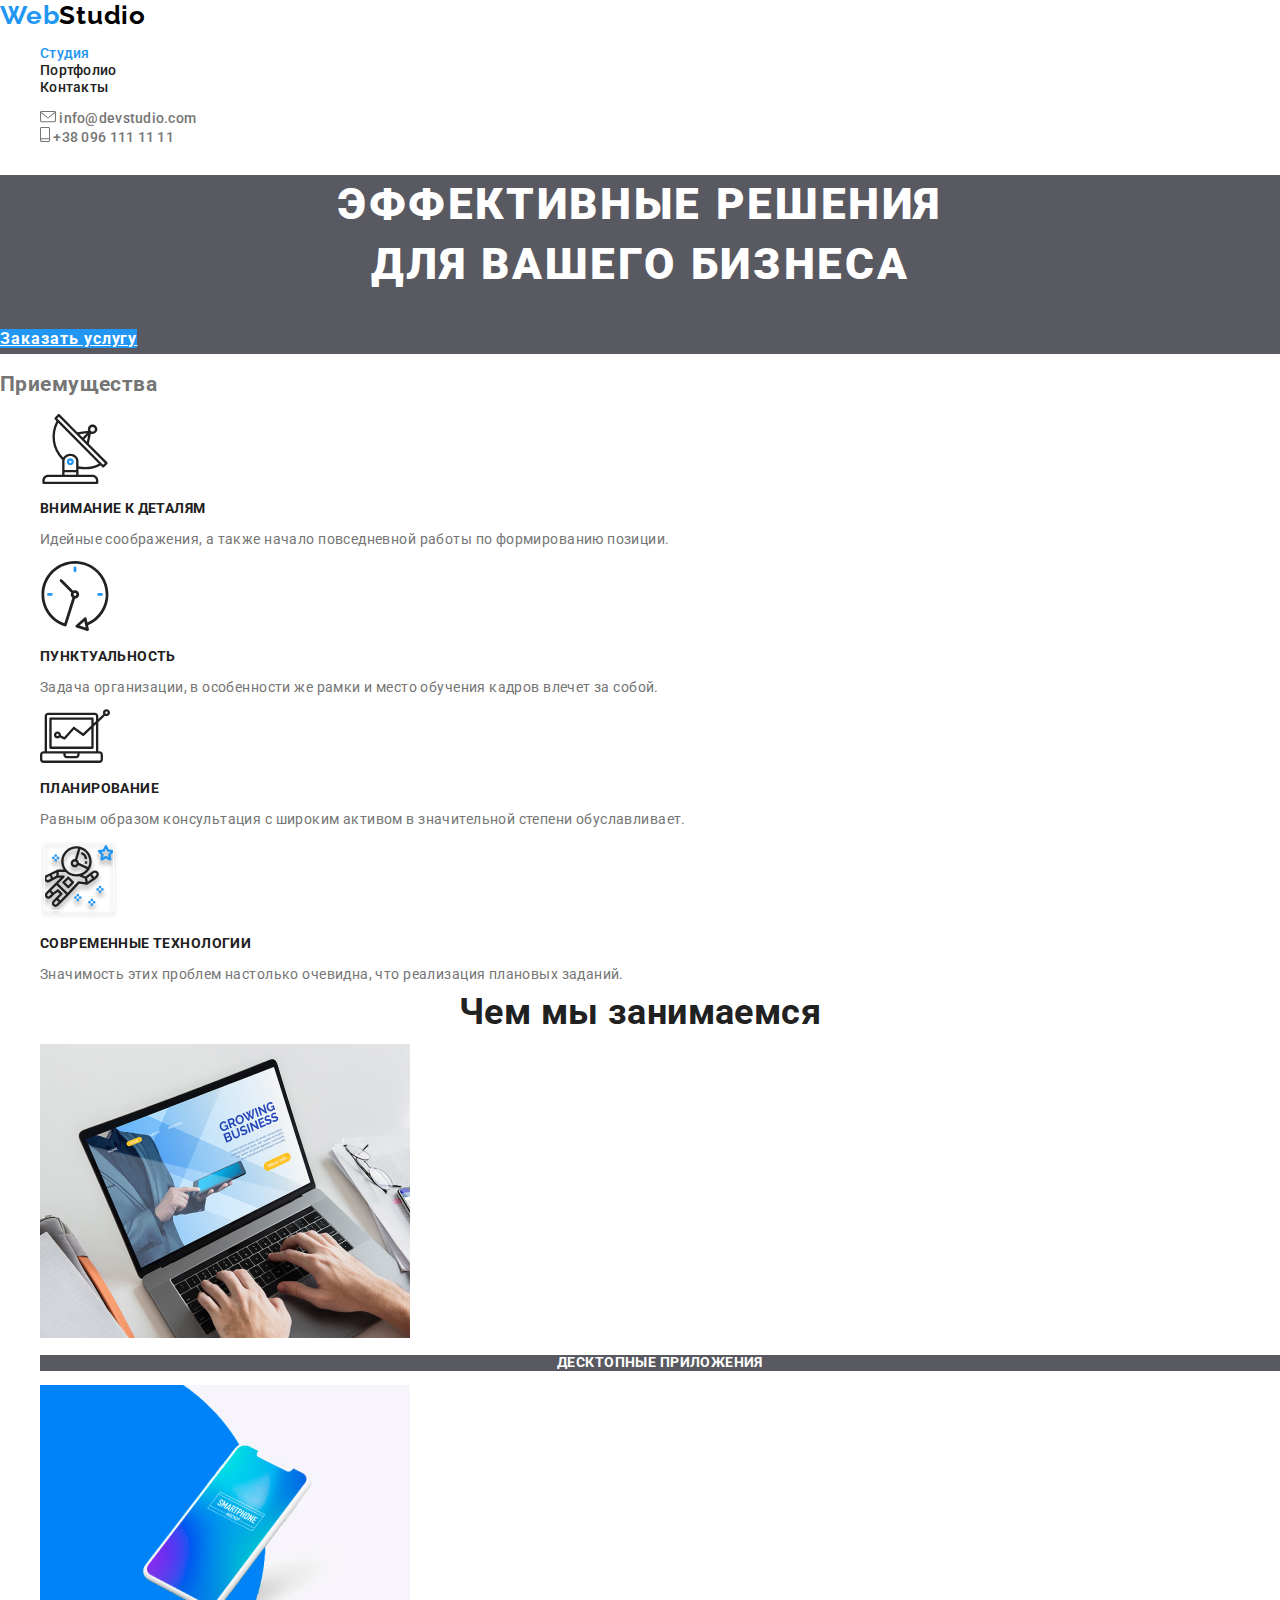
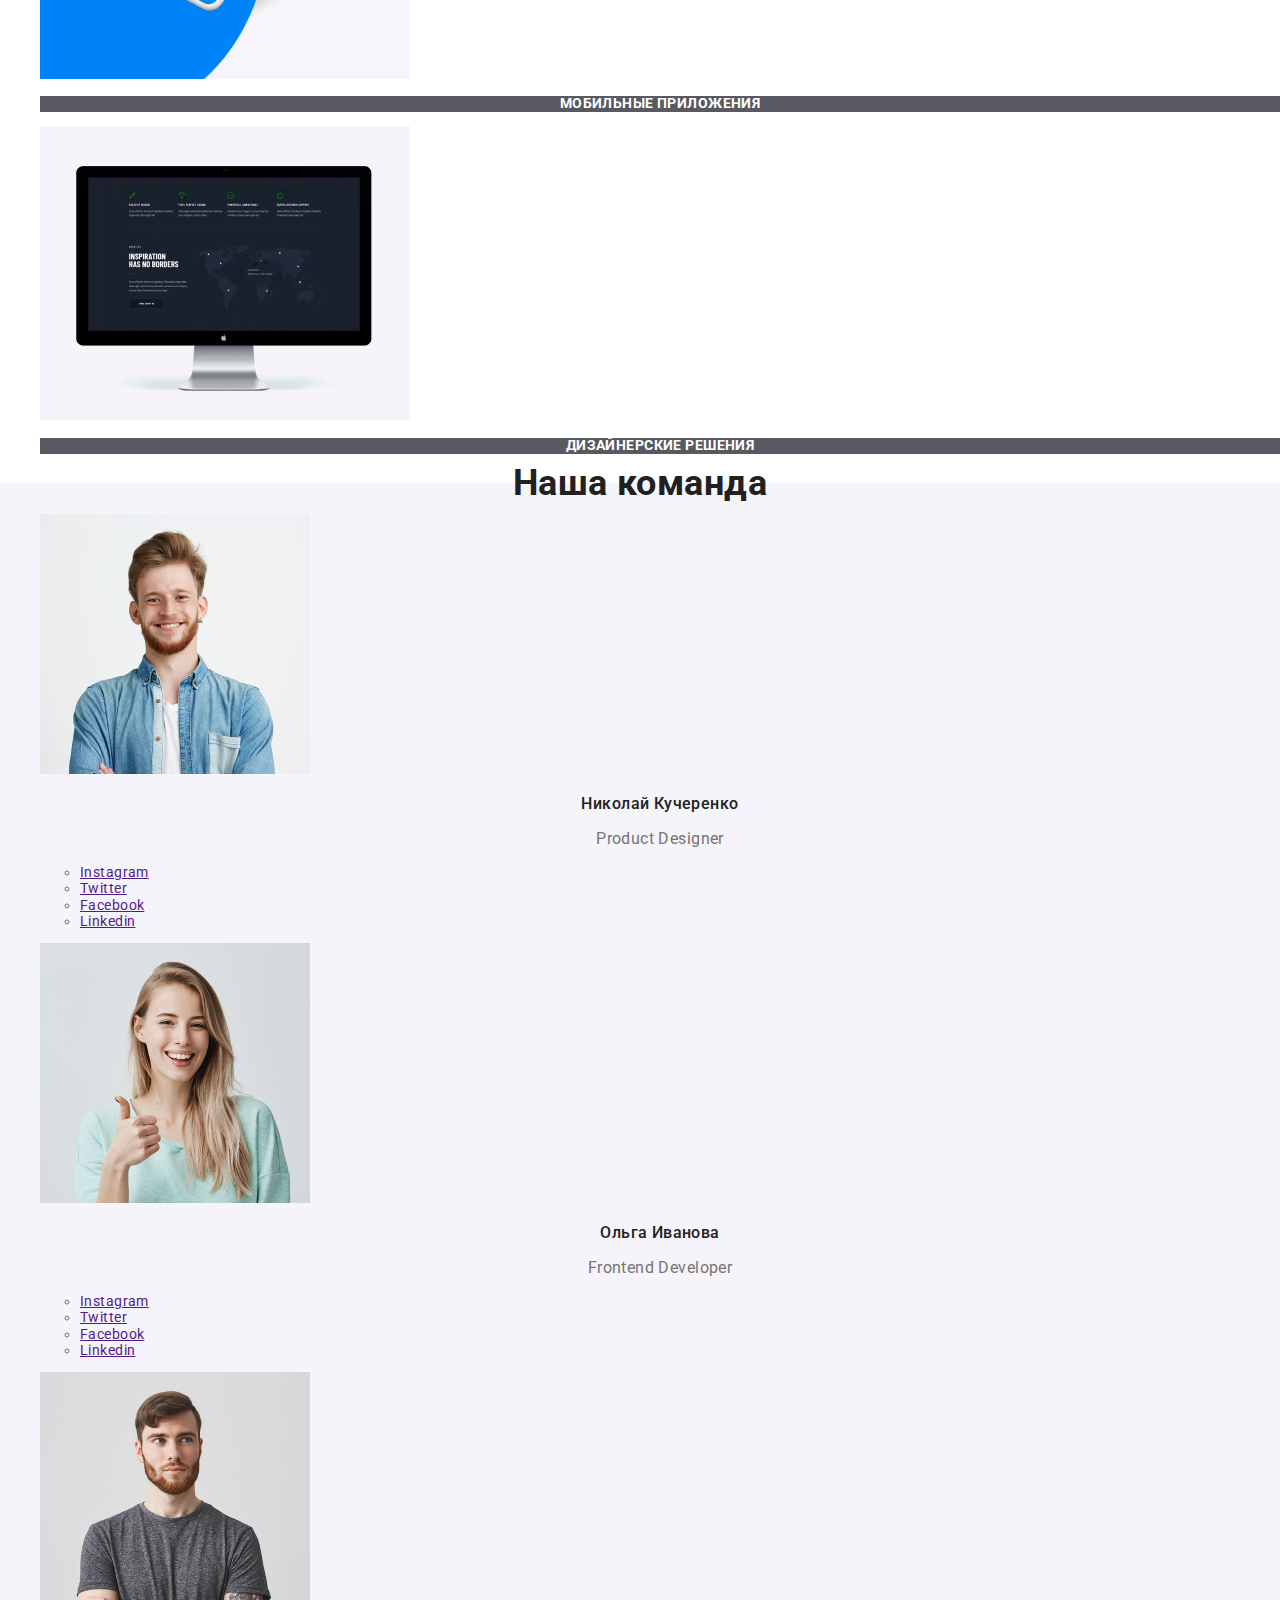
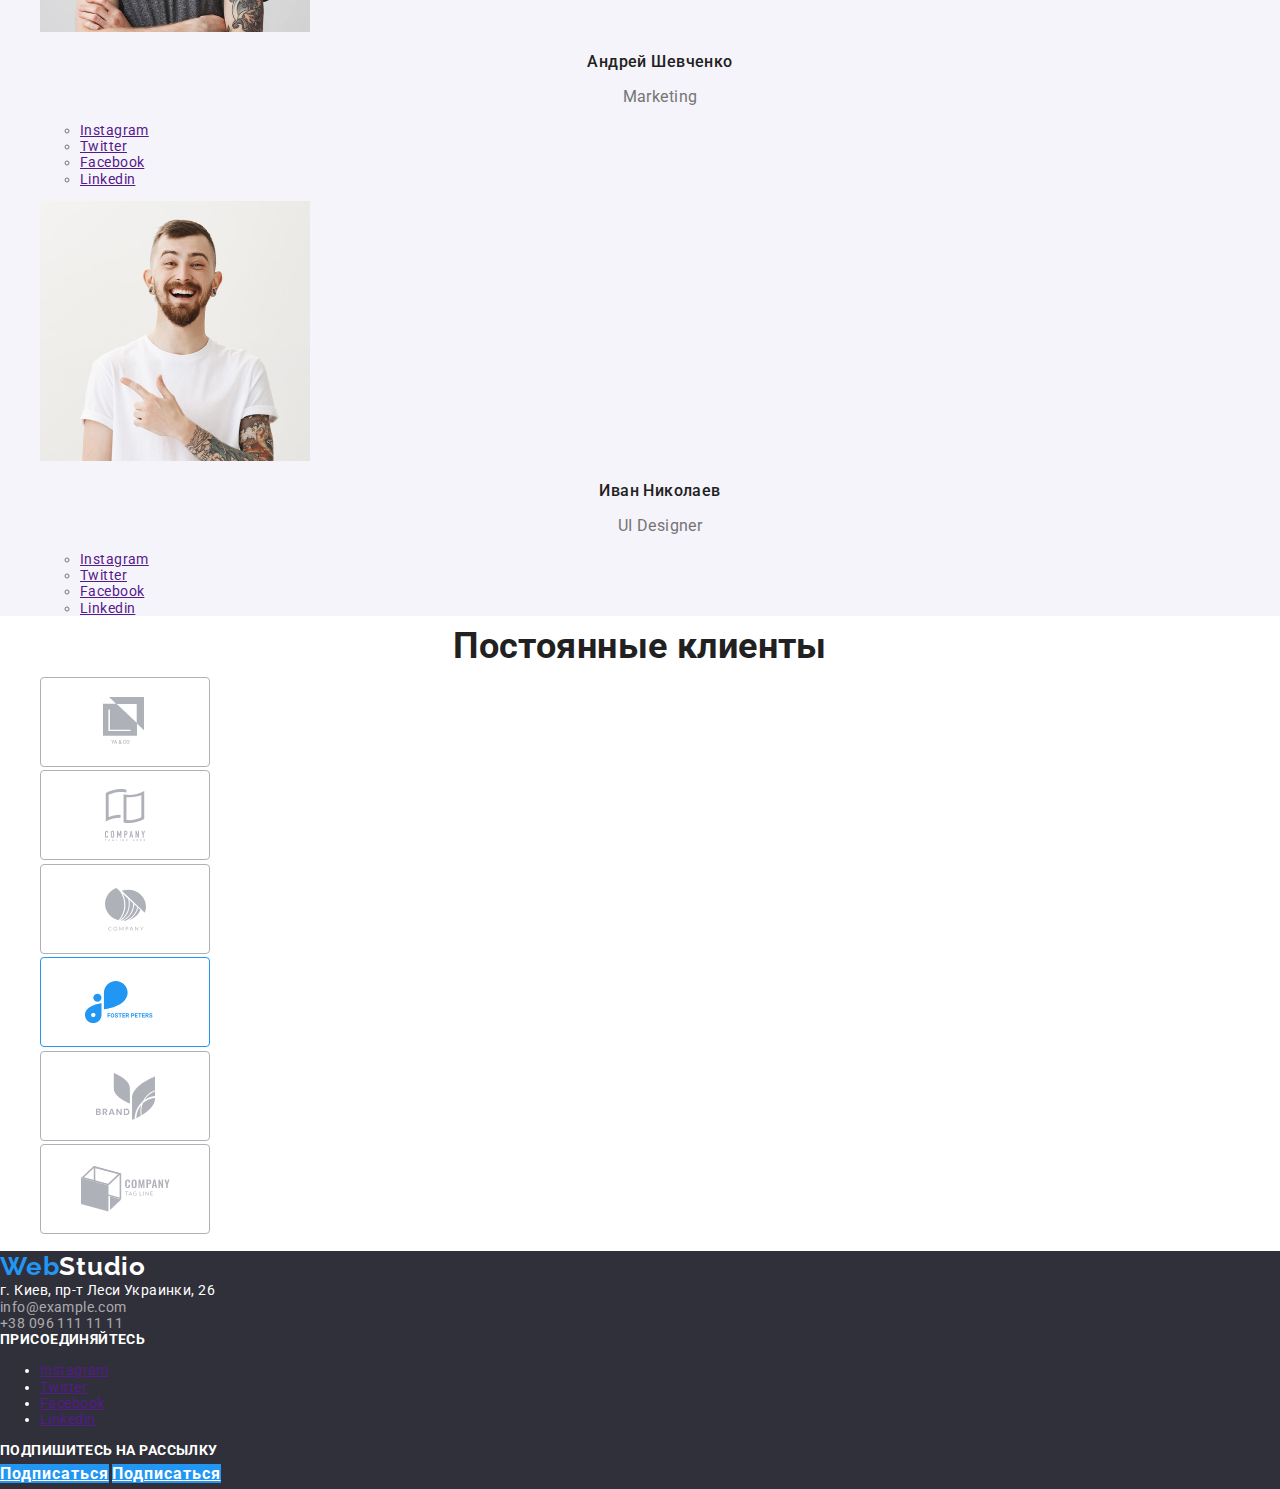
==== commit 7a55c12f: "test5" ====
--- a/index.html
+++ b/index.html
@@ -252,6 +252,7 @@
       <div>
         <b class="title">подпишитесь на рассылку</b><br />
         <a href="" class="button">Подписаться</a>
+        <a href="" class="button">Подписаться</a>
       </div>
     </footer>
   </body>
--- a/css/style.css
+++ b/css/style.css
@@ -0,0 +1,179 @@
+:root {
+  --primery-text-color: #757575;
+  --title-text-color: #212121;
+  --secondery-title-text-color: #ffffff;
+  --accent-color: #2196f3;
+}
+body {
+  background-color: #fff;
+  color: var(--primery-text-color);
+  font-family: "Roboto", sans-serif;
+  letter-spacing: 0.03em;
+  font-size: 14px;
+  line-height: 1.17;
+}
+.list {
+  list-style: none;
+}
+a.link {
+  text-decoration: none;
+}
+/* site-nav */
+.logo {
+  color: #000000;
+  font-family: "Raleway", sans-serif;
+  font-weight: bold;
+  font-size: 26px;
+  line-height: 1.19;
+  /* identical to box height */
+
+  letter-spacing: 0.03em;
+}
+.accent-logo {
+  color: var(--accent-color);
+}
+.site-nav .link {
+  color: var(--title-text-color);
+  font-weight: 500;
+  font-size: 14px;
+  line-height: 1.14;
+  letter-spacing: 0.02em;
+}
+.site-nav .link:hover,
+.site-nav .link:focus {
+  color: var(--accent-color);
+}
+.site-nav .link.current {
+  color: var(--accent-color);
+}
+.contacts .link {
+  color: var(--primery-text-color);
+  font-weight: 500;
+  font-size: 14px;
+  line-height: 1.14;
+  letter-spacing: 0.02em;
+}
+.contacts .link:hover,
+.contacts:focus {
+  color: var(--accent-color);
+}
+/* main menu*/
+/* for h2 */
+.section-title {
+  color: var(--title-text-color);
+  font-weight: bold;
+  font-size: 36px;
+  line-height: 1.17px;
+  text-align: center;
+}
+/* for h3 */
+.title {
+  color: var(--title-text-color);
+  font-size: 14px;
+  line-height: 1.14;
+  text-transform: uppercase;
+}
+/* hero */
+.hero {
+  background: rgba(47, 48, 58, 0.8);
+}
+.hero .section-title {
+  color: var(--secondery-title-text-color);
+  font-weight: 900;
+  font-size: 44px;
+  line-height: 1.36;
+  text-align: center;
+  letter-spacing: 0.06em;
+  text-transform: uppercase;
+}
+/* button */
+.button {
+  color: var(--secondery-title-text-color);
+  background-color: var(--accent-color);
+  font-weight: bold;
+  font-size: 16px;
+  line-height: 1.88;
+  align-items: center;
+  text-align: center;
+  letter-spacing: 0.06em;
+}
+/* advantage */
+/* .advantage .title {
+  color: var(--title-text-color);
+  font-size: 14px;
+  line-height: 1.14;
+  text-transform: uppercase;
+}
+.advantage .text {
+  font-size: 14px;
+  line-height: 1.17;
+} */
+
+/* service */
+.services .title {
+  color: var(--secondery-title-text-color);
+  background: rgba(47, 48, 58, 0.8);
+  font-weight: bold;
+  font-size: 14px;
+  line-height: 1.14;
+  text-align: center;
+}
+
+/* seclion our team */
+.team {
+  background: #f5f4fa;
+}
+.title-lower {
+  font-weight: 500;
+  font-size: 16px;
+  line-height: 1.19;
+  text-align: center;
+  color: var(--title-text-color);
+}
+.content .text {
+  font-size: 16px;
+  line-height: 1.19;
+  text-align: center;
+}
+/* footer */
+footer {
+  color: var(--secondery-title-text-color);
+  background: #2f303a;
+}
+address {
+  font-style: normal;
+}
+footer .link {
+  color: var(--secondery-title-text-color);
+}
+footer .title {
+  color: var(--secondery-title-text-color);
+}
+.address.link {
+  color: rgba(255, 255, 255, 0.6);
+}
+/* portfolio */
+.button.filter {
+  color: var(--section-title-text-color);
+  background-color: #f5f4fa;
+}
+.card .link {
+  color: var(--title-text-color);
+  font-weight: bold;
+  font-size: 18px;
+  line-height: 2;
+  letter-spacing: 0.06em;
+}
+.text-title {
+  color: var(--primery-text-color);
+  font-size: 16px;
+  line-height: 1.88;
+  letter-spacing: 0.03em;
+}
+.text-accent {
+  background: rgba(33, 150, 243, 0.9);
+  color: var(--secondery-title-text-color);
+  font-size: 18px;
+  line-height: 1.56;
+  letter-spacing: 0.03em;
+}
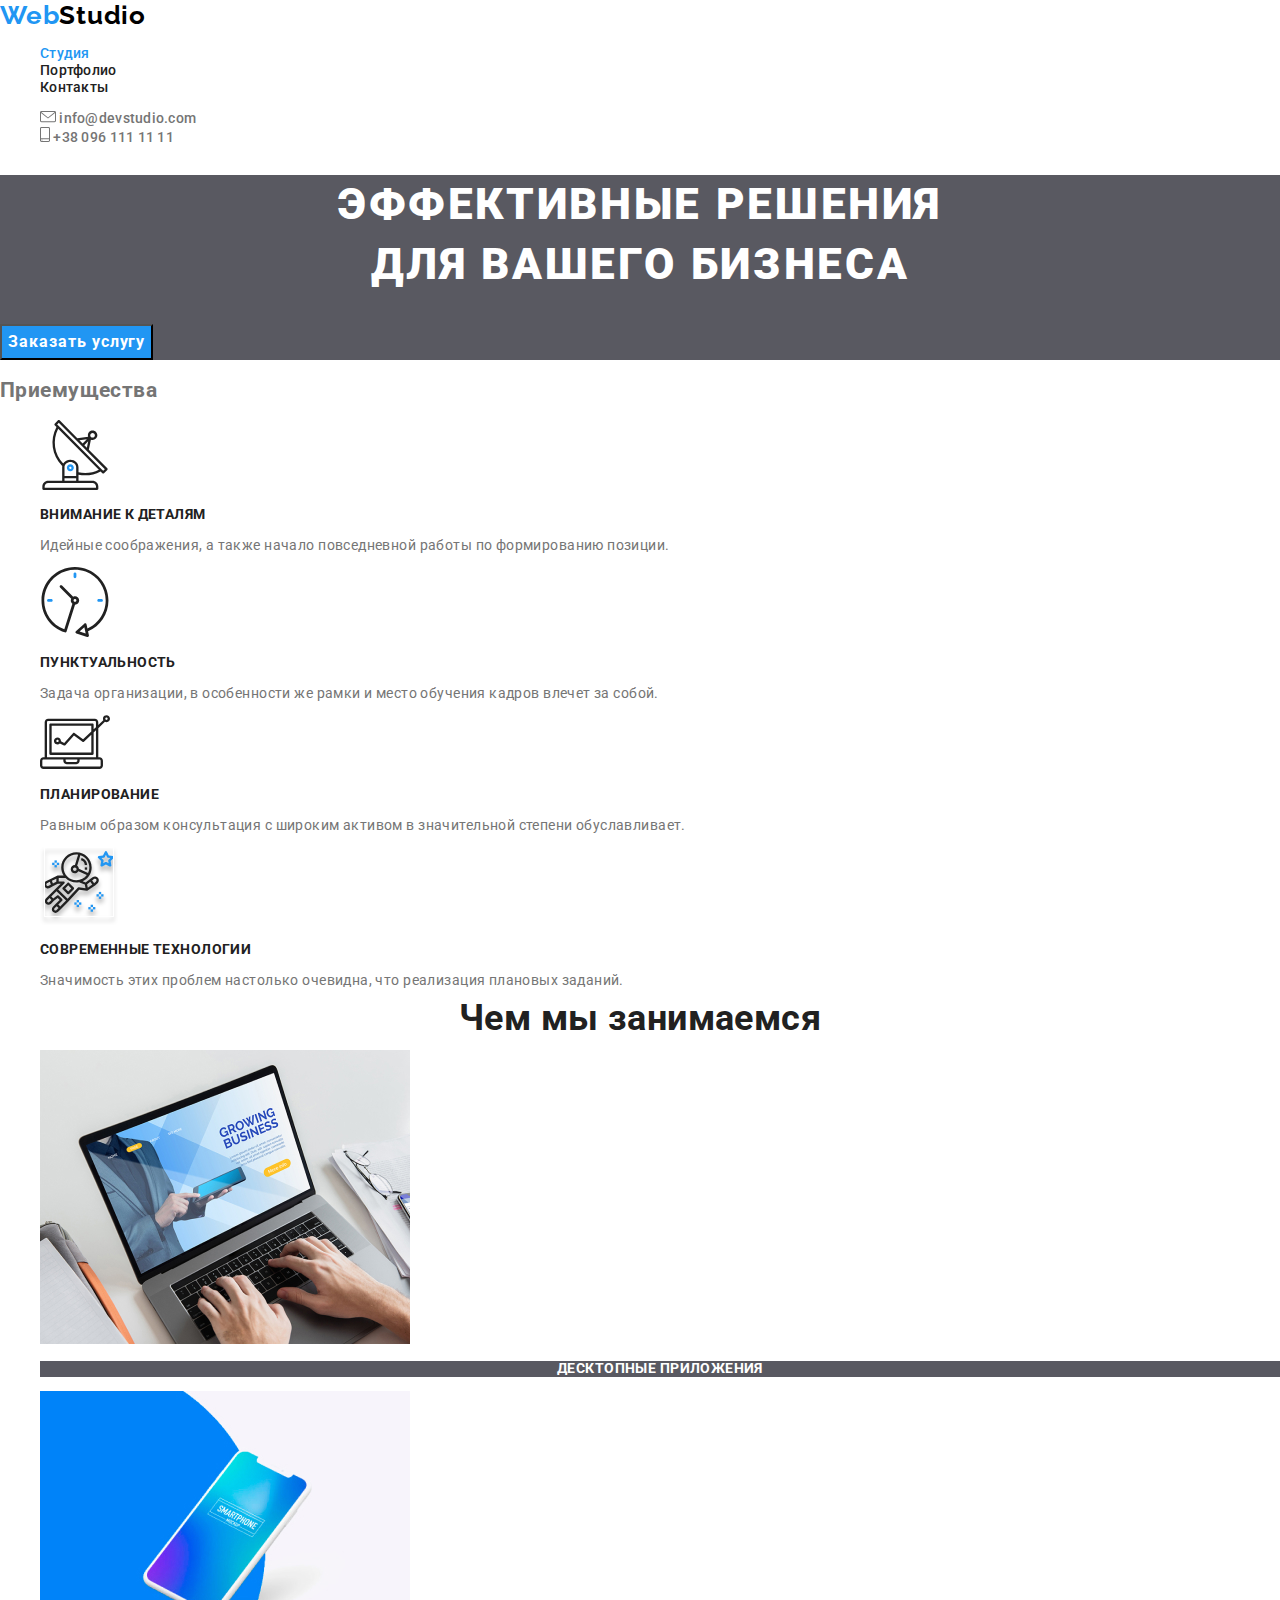
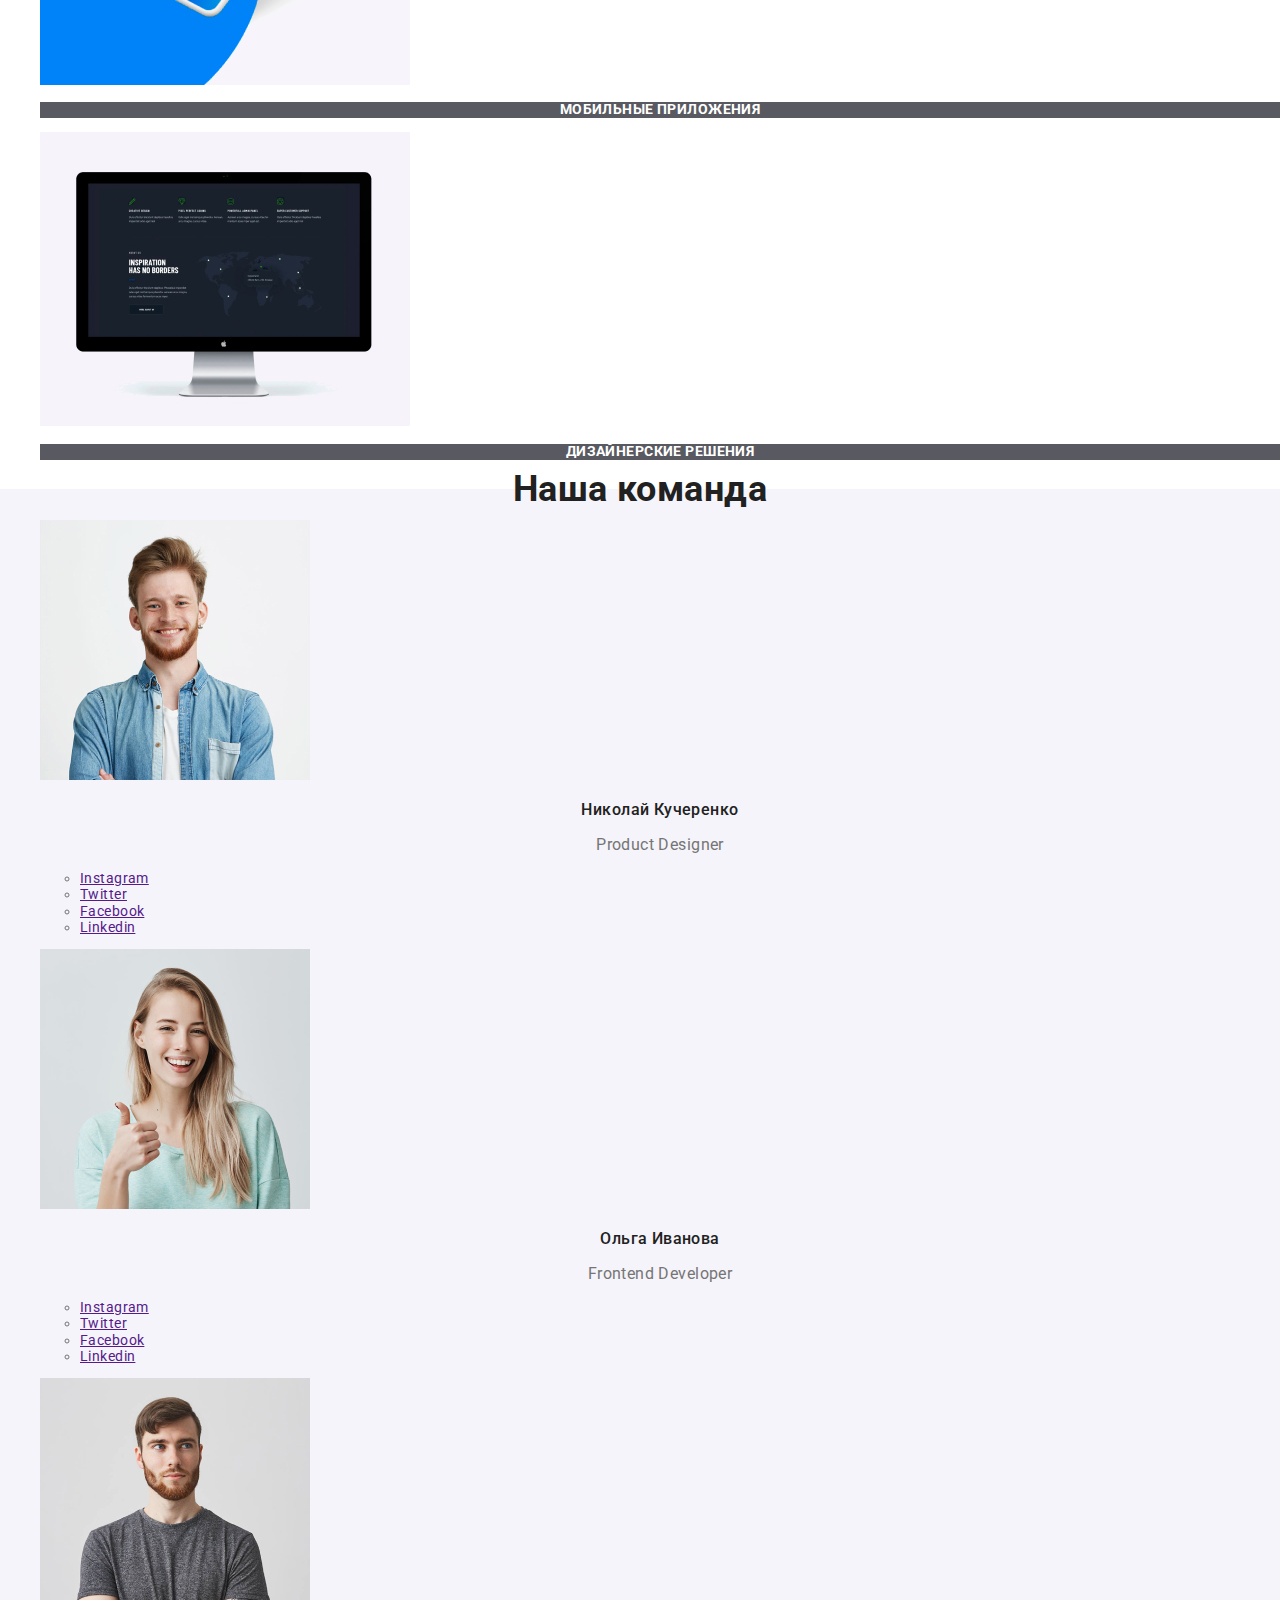
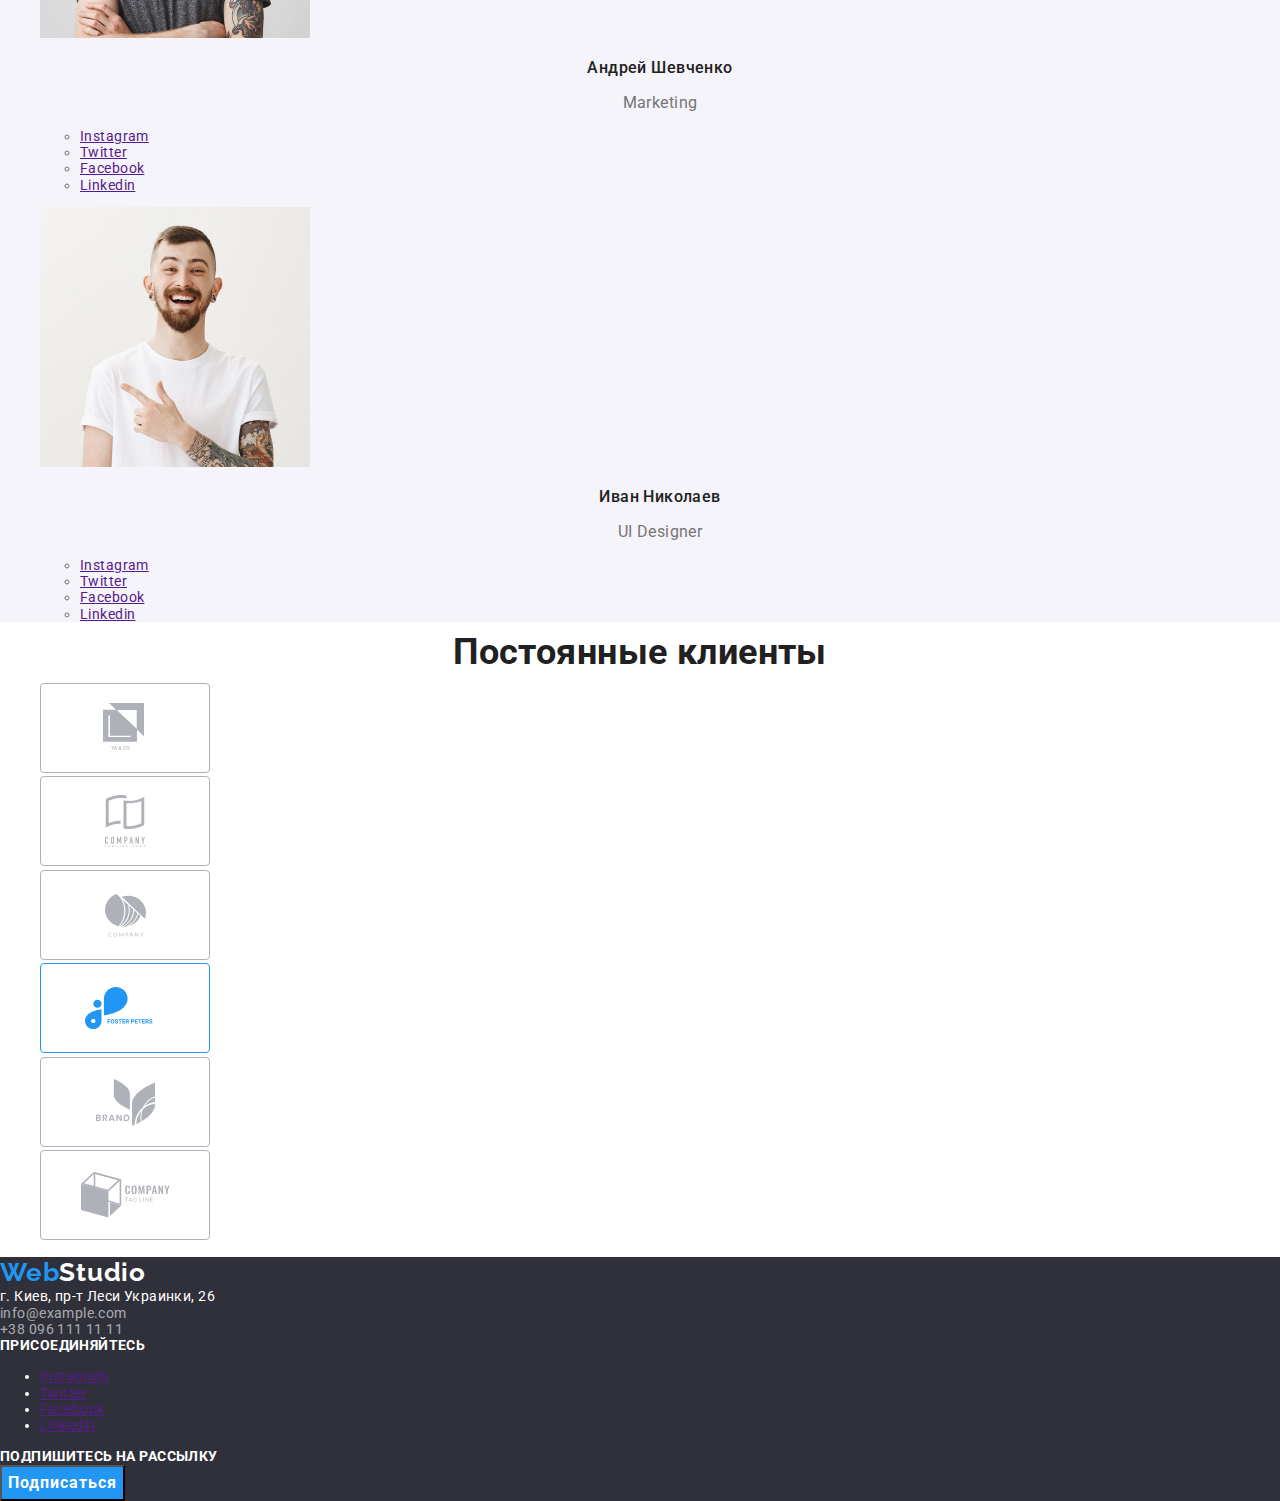
==== commit 6afec02c: "changed teg <a> to <button> in section hero and fotter in form subs" ====
--- a/index.html
+++ b/index.html
@@ -44,8 +44,10 @@
           Эффективные решения <br />
           для вашего бизнеса
         </h1>
-        <a href="" class="button">Заказать услугу</a>
-      </section>
+        <form action="">
+          <button class="button">Заказать услугу</button>
+        </form>
+       </section>
       <!--advantage-->
       <section class="section">
         <h2>Приемущества</h2>
@@ -122,8 +124,8 @@
             <img
               src="./images/Nikolay_Kucherenko.jpg"
               alt="Николай Кучеренко"
-              width="270px"
-              height="260px"
+              width="270"
+              height="260"
             />
             <h3 class="title-lower">Николай Кучеренко</h3>
             <p class="text">Product Designer</p>
@@ -142,8 +144,8 @@
             <img
               src="./images/Olga_Ivanova.jpg"
               alt="Ольга Иванова"
-              width="270px"
-              height="260px"
+              width="270"
+              height="260"
             />
             <h3 class="title-lower">Ольга Иванова</h3>
             <p class="text">Frontend Developer</p>
@@ -162,8 +164,8 @@
             <img
               src="./images/Andrey_Shevchenko.jpg"
               alt="Андрей Шевченко"
-              width="270px"
-              height="260px"
+              width="270"
+              height="260"
             />
             <h3 class="title-lower">Андрей Шевченко</h3>
             <p class="text">Marketing</p>
@@ -182,8 +184,8 @@
             <img
               src="./images/Ivan_Nikolaev.jpg"
               alt="Иван Николаев"
-              width="270px"
-              height="260px"
+              width="270"
+              height="260"
             />
             <h3 class="title-lower">Иван Николаев</h3>
             <p class="text">UI Designer</p>
@@ -251,9 +253,10 @@
       </div>
       <div>
         <b class="title">подпишитесь на рассылку</b><br />
-        <a href="" class="button">Подписаться</a>
-        <a href="" class="button">Подписаться</a>
-      </div>
+        <form action="">
+          <button class="button">Подписаться</button>
+        </form>
+        </div>
     </footer>
   </body>
 </html>
